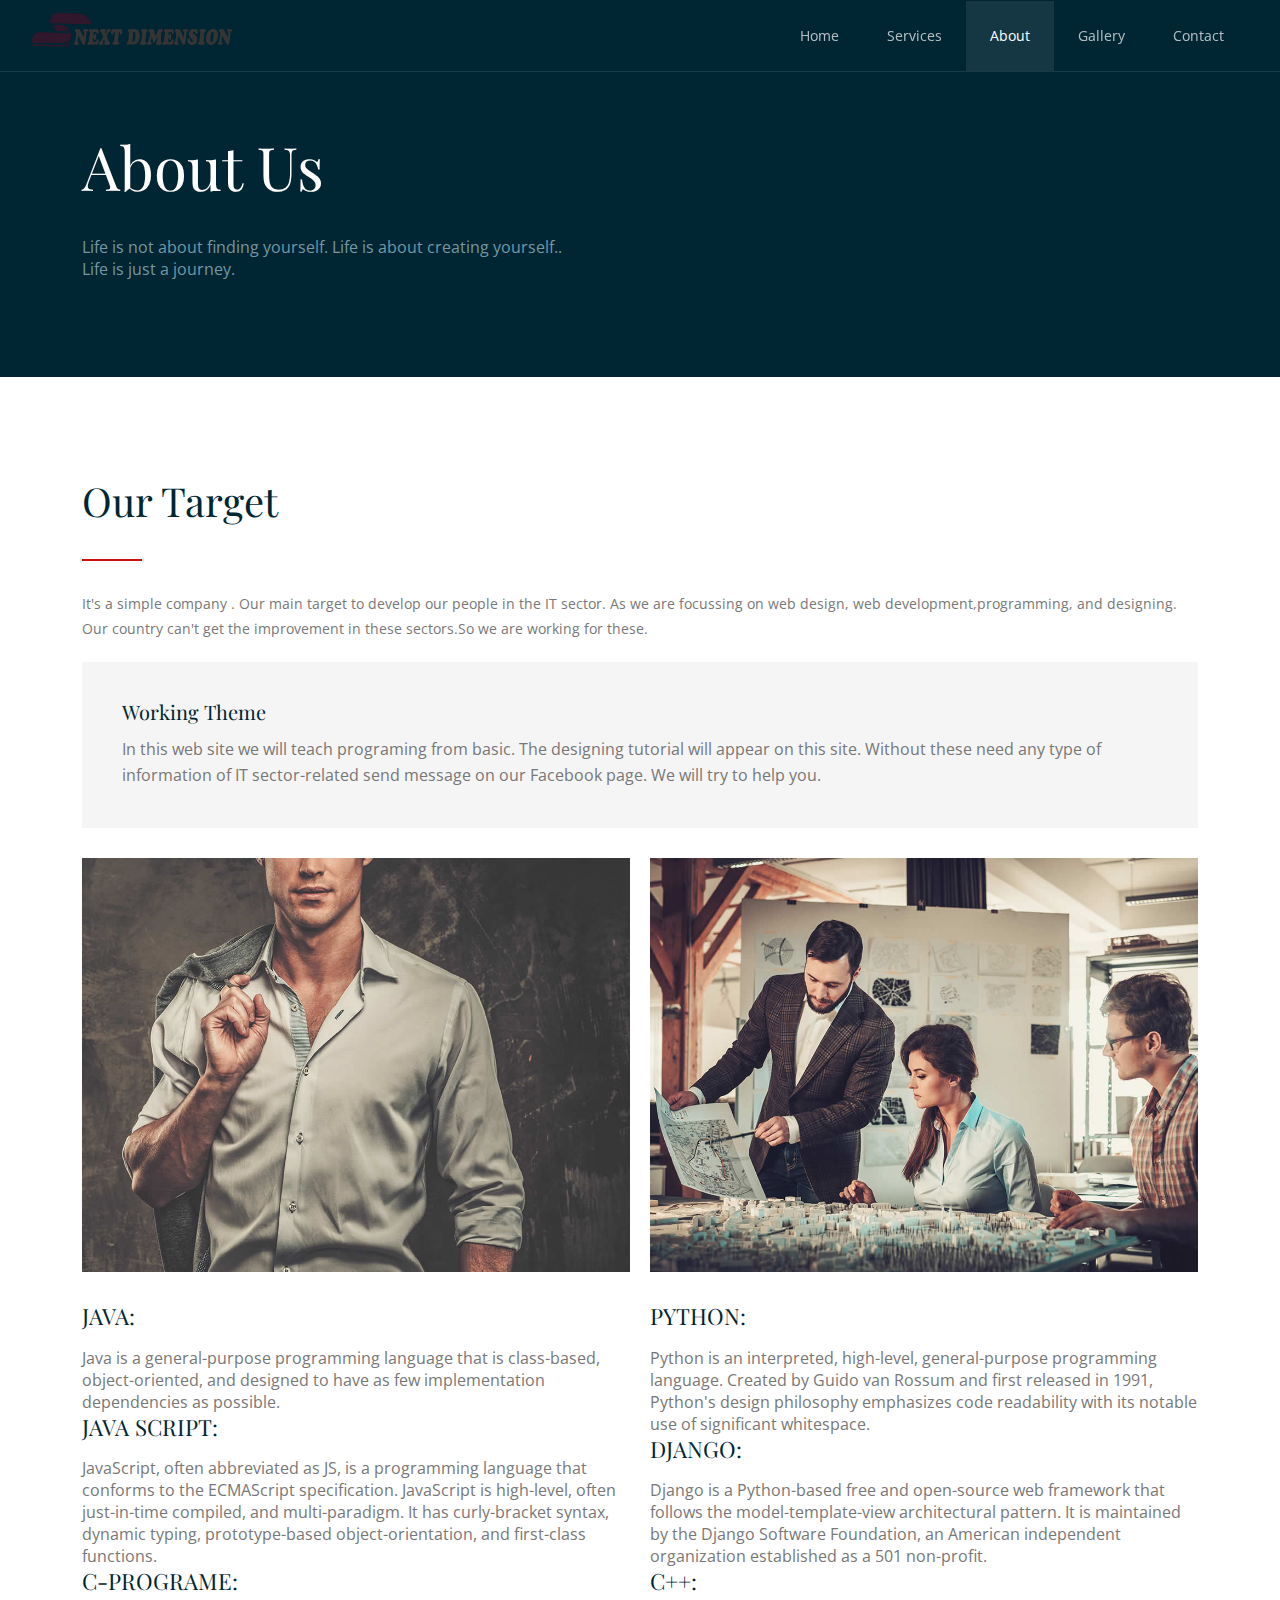
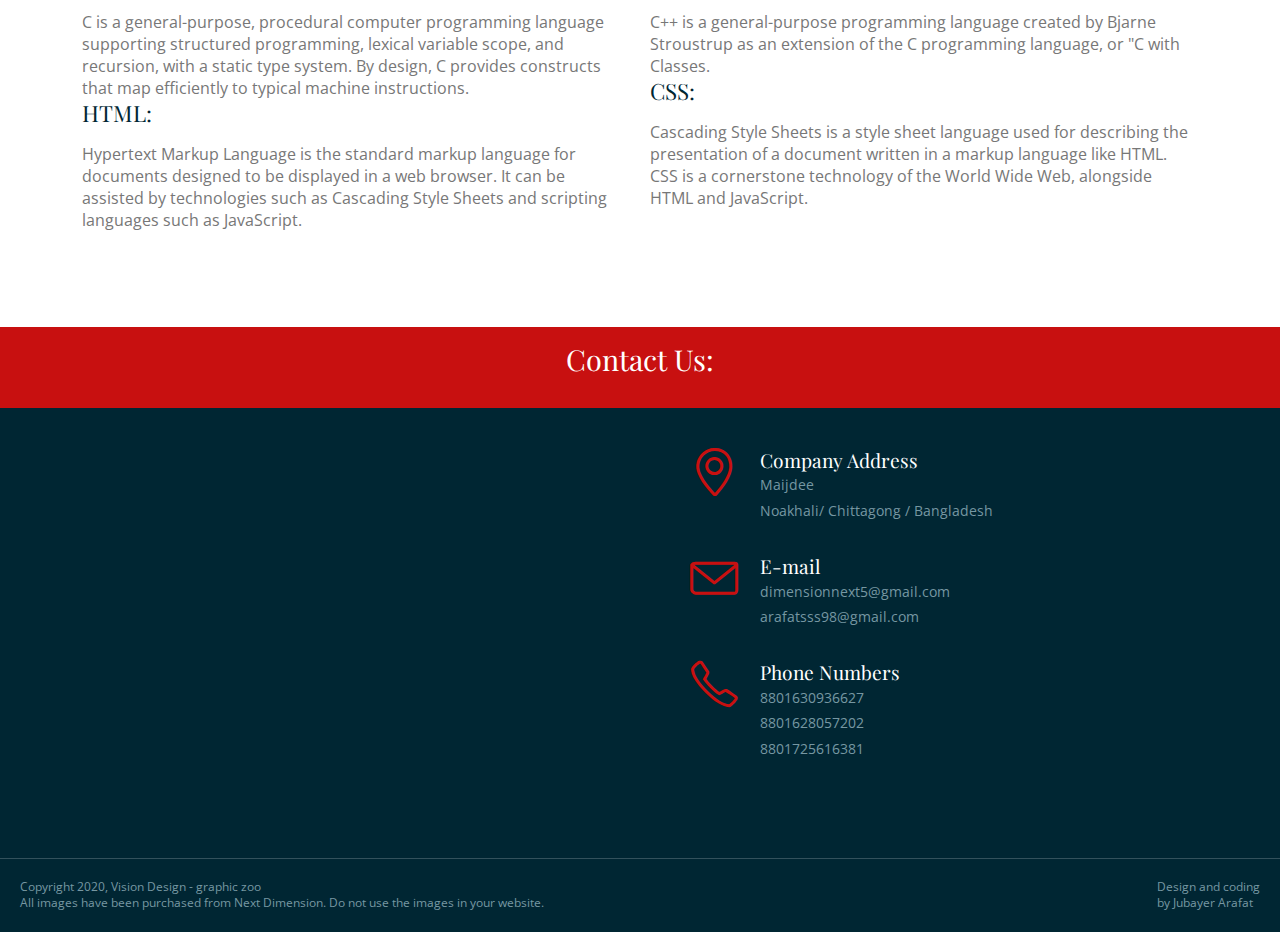
==== about.html @ a388741c "first website" ====
<!DOCTYPE html>
<html lang="en-US">
  <head>
    <meta charset="UTF-8">
    <meta name="viewport" content="width=device-width, initial-scale=1.0" />
    <title>Next Dimension - About US</title>
    <link rel="stylesheet" href="css/components.css">
    <link rel="stylesheet" href="css/icons.css">
    <link rel="stylesheet" href="css/responsee.css">
    <link rel="stylesheet" href="owl-carousel/owl.carousel.css">
    <link rel="stylesheet" href="owl-carousel/owl.theme.css">     
    <link rel="stylesheet" href="css/template-style.css">
    <link href='https://fonts.googleapis.com/css?family=Playfair+Display&subset=latin,latin-ext' rel='stylesheet' type='text/css'>
    <link href='https://fonts.googleapis.com/css?family=Open+Sans:400,300,700,800&subset=latin,latin-ext' rel='stylesheet' type='text/css'>
    <script type="text/javascript" src="js/jquery-1.8.3.min.js"></script>
    <script type="text/javascript" src="js/jquery-ui.min.js"></script>      
  </head>
  
  <body class="size-1140">
  	<!-- PREMIUM FEATURES BUTTON -->
  	
    <!-- HEADER -->
    <header role="banner" class="position-absolute">    
      <!-- Top Navigation -->
      <nav class="background-transparent background-transparent-hightlight full-width sticky">
        <div class="s-12 l-2">
          <a href="index.html" class="logo">
            <!-- Logo White Version -->
            <img class="logo-white" src="img/logo-dark1.png" alt="">
            <!-- Logo Dark Version -->
            <img class="logo-dark" src="img/logo-dark1.png" alt="">
          </a>
        </div>
        <div class="top-nav s-12 l-10">
          <p class="nav-text"></p>
          <ul class="right chevron">
            <li><a href="index.html">Home</a></li>
           <li><a href="Services.html">Services</a></li>
            <li><a href="about.html">About</a></li>
            <li><a href="gallery.html">Gallery</a></li>
            <li><a href="contact.html">Contact</a></li>
          </ul>
        </div>
      </nav>
    </header>
    
    <!-- MAIN -->
    <main role="main">
      <!-- Content -->
      <article>
        <header class="section background-dark">
          <div class="line">        
            <h1 class="text-white margin-top-bottom-40 text-size-60 text-line-height-1">About Us</h1>
            <p class="margin-bottom-0 text-size-16">Life is not about finding yourself. Life is about creating yourself..<br>
            Life is just a journey.</p>
          </div>  
        </header>
        <div class="section background-white"> 
          <div class="line">  
            <h2 class="text-size-40 margin-bottom-30">Our Target </h2>
            <hr class="break-small background-primary margin-bottom-30">
            <p>
            It's a simple company . Our main target to develop our people in the IT sector. As we are focussing on web design, web development,programming, and designing. Our country can't get the improvement in these sectors.So we are working for these.
            </p> 
            <blockquote class="margin-top-bottom-20">
              <h3 class="text-size-20 text-line-height-1 margin-bottom-15">Working Theme</h3>
             In this web site we will teach programing from basic. The designing tutorial will appear on this site. Without these need any type of information of IT sector-related send message on our Facebook page. We will try to help you.
            </blockquote>
            
            <div class="line margin-top-30">
              <div class="margin">
                <div class="s-12 m-6 l-6">
                  <img src="img/img-01.jpg" alt="">
                  <p class="margin-top-30">
                  <h2>JAVA:</h2>Java is a general-purpose programming language that is class-based, object-oriented, and designed to have as few implementation dependencies as possible.
                  <h2>JAVA SCRIPT:</h2>JavaScript, often abbreviated as JS, is a programming language that conforms to the ECMAScript specification. JavaScript is high-level, often just-in-time compiled, and multi-paradigm. It has curly-bracket syntax, dynamic typing, prototype-based object-orientation, and first-class functions.
                  <h2>C-PROGRAME:</h2>C is a general-purpose, procedural computer programming language supporting structured programming, lexical variable scope, and recursion, with a static type system. By design, C provides constructs that map efficiently to typical machine instructions.
                  <h2>HTML:</h2>Hypertext Markup Language is the standard markup language for documents designed to be displayed in a web browser. It can be assisted by technologies such as Cascading Style Sheets and scripting languages such as JavaScript.

                  </p>
                </div>
                <div class="s-12 m-6 l-6">
                  <img src="img/img-02.jpg" alt="">
                  <p class="margin-top-30">
                 <h2>PYTHON:</h2>Python is an interpreted, high-level, general-purpose programming language. Created by Guido van Rossum and first released in 1991, Python's design philosophy emphasizes code readability with its notable use of significant whitespace.
                 <h2>DJANGO:</h2>Django is a Python-based free and open-source web framework that follows the model-template-view architectural pattern. It is maintained by the Django Software Foundation, an American independent organization established as a 501 non-profit.
                 <h2>C++:</h2>C++ is a general-purpose programming language created by Bjarne Stroustrup as an extension of the C programming language, or "C with Classes.
                 <h2>CSS:</h2>Cascading Style Sheets is a style sheet language used for describing the presentation of a document written in a markup language like HTML. CSS is a cornerstone technology of the World Wide Web, alongside HTML and JavaScript.
                  </p>
                </div>
              </div>
            </div>      
          </div>
        </div> 
      </article>
    </main>
    
    <!-- FOOTER -->
    <footer>
      <!-- Contact Us -->
      <div class="background-primary padding text-center">
        <p class="h1">Contact Us: </p>                                                                        
      </div>
      
      <!-- Main Footer -->
      <section class="background-dark full-width">
        <!-- Map -->
        <div class="s-12 m-12 l-6 margin-m-bottom-2x">
          <div class="s-12 grayscale center">  	  
            <iframe src="https://www.google.com/maps/embed?pb=!1m14!1m12!1m3!1d1459734.5702753505!2d16.91089086619977!3d48.577103681657675!2m3!1f0!2f0!3f0!3m2!1i1024!2i768!4f13.1!5e0!3m2!1ssk!2ssk!4v1457640551761" width="100%" height="450" frameborder="0" style="border:0"></iframe>
          </div>
        </div>
        
        <!-- Collumn 2 -->
        <div class="s-12 m-12 l-6 margin-m-bottom-2x">
          <div class="padding-2x">
            <div class="line">              
              <div class="float-left">
                  <i class="icon-sli-location-pin text-primary icon3x"></i>
                </div>
                <div class="margin-left-70 margin-bottom-30">
                  <h3 class="margin-bottom-0">Company Address</h3>
                 <p>Maijdee<br>
                    Noakhali/ Chittagong / Bangladesh
                  </p>                
                </div>
                <div class="float-left">
                  <i class="icon-sli-envelope text-primary icon3x"></i>
                </div>
                <div class="margin-left-70 margin-bottom-30">
                  <h3 class="margin-bottom-0">E-mail</h3>
                   <p>dimensionnext5@gmail.com<br>
                     arafatsss98@gmail.com
                  </p>           
                </div>
                <div class="float-left">
                  <i class="icon-sli-phone text-primary icon3x"></i>
                </div>
                <div class="margin-left-70">
                  <h3 class="margin-bottom-0">Phone Numbers</h3>
                  <p>8801630936627<br>
                     8801628057202<br>
                     8801725616381
                  </p>             
                </div>
            </div>
          </div>
        </div>  
      </section>
      <hr class="break margin-top-bottom-0" style="border-color: rgba(0, 38, 51, 0.80);">
      
      <!-- Bottom Footer -->
       <section class="padding background-dark full-width">
        <div class="s-12 l-6">
          <p class="text-size-12">Copyright 2020, Vision Design - graphic zoo</p>
          <p class="text-size-12">All images have been purchased from Next Dimension. Do not use the images in your website.</p>
        </div>
        <div class="s-12 l-6">
          <a class="right text-size-12" href="http://www.myresponsee.com" title="Responsee - lightweight responsive framework">Design and coding<br> by Jubayer Arafat</a>
        </div>
      </section>
    </footer>
    <script type="text/javascript" src="js/responsee.js"></script>
    <script type="text/javascript" src="owl-carousel/owl.carousel.js"></script>
    <script type="text/javascript" src="js/template-scripts.js"></script>
  </body>
</html>
---- css/components.css ----
/*
 * Components CSS - v5 - 2016-07-08
 * https://www.myresponsee.com
 * Copyright 2018, Vision Design - graphic zoo
 * Free to use under the MIT license.
*/
/* Tabs */
.tab-item {
  background: none repeat scroll 0 0 #fff;
  display: none;
  padding: 1.25rem 0;
}
.tab-item.tab-active {
  display: block;
}
.tab-content > .tab-label {
  display: none;
}
.tab-nav > .tab-label {
  float:left;
}
a.tab-label, a.tab-label:link, a.tab-label:visited, a.tab-label:hover {
  background: none repeat scroll 0 0 #262626;
  color: #fff;
  margin-right: 1px;
  padding: 0.625rem 1.25rem;
  transition: background 0.20s linear 0s;
  -o-transition: background 0.20s linear 0s;
  -ms-transition: background 0.20s linear 0s;
  -moz-transition: background 0.20s linear 0s;
  -webkit-transition: background 0.20s linear 0s;
}
a.tab-label:hover,a.tab-label.active-btn {
  background: none repeat scroll 0 0 #999;
}
.tab-label.active-btn {
  cursor: default;
}
.tab-content {
  text-align: left;
}
@media screen and (max-width:768px) {    
  .tab-nav > .tab-label {
    margin: 0.5px 0;
    width: 100%;
  }
}
/* Custom forms */
form.customform input, form.customform select, form.customform textarea, form.customform button {
 font-size:0.9rem;
 font-family:inherit;
 margin-bottom:1.25rem;
} 
form.customform input, form.customform select {height: 2.7rem;}
form.customform input, form.customform textarea, form.customform select { 
 background: none repeat scroll 0 0 #F5F5F5;
 transition: background 0.20s linear 0s;
 -o-transition: background 0.20s linear 0s;
 -ms-transition: background 0.20s linear 0s;
 -moz-transition: background 0.20s linear 0s;
 -webkit-transition: background 0.20s linear 0s;
}
form.customform input:hover, form.customform textarea:hover, form.customform select:hover, form.customform input:focus, form.customform textarea:focus, form.customform select:focus {background: none repeat scroll 0 0 #fff;}
form.customform input, form.customform textarea, form.customform select {
 background: none repeat scroll 0 0 #F5F5F5;
 border: 1px solid #E0E0E0;
 padding: 0.625rem;
 width: 100%;
}
form.customform input[type="file"] {
 border: 1px solid #E0E0E0;
 height: auto;
 max-height: 2.7rem;
 min-height: 2.7rem;
 padding: 0.4rem;
 width: 100%;
}
form.customform input[type="radio"], form.customform input[type="checkbox"] {
 margin-right: 0.625rem;
 width:auto;
 padding:0;
 height:auto;
}
form.customform option {padding: 0.625rem;}
form.customform select[multiple="multiple"] {height: auto;}
form.customform button {
 width: 100%;
 background: none repeat scroll 0 0 #152732;
 border: 0 none;
 color: #fff;
 height: 2.7rem;
 padding: 0.625rem;
 cursor:pointer;
 width: 100%;
 transition: background 0.20s linear 0s;
 -o-transition: background 0.20s linear 0s;
 -ms-transition: background 0.20s linear 0s;
 -moz-transition: background 0.20s linear 0s;
 -webkit-transition: background 0.20s linear 0s;
}
/* Tooltip */
a.tooltip-container,.tooltip-container {
  border-bottom:1px dotted;
  border-bottom-color: color;
  cursor: help;
  font-weight: 600;
}
a .tooltip-content,.tooltip-content {
  background: #152732 none repeat scroll 0 0;
  color: #fff!important;
  border-radius: 3px;
  display: none;
  font-size: 0.8rem;
  font-weight: normal;
  line-height: 1.3rem;
  margin-top: -1.25rem;
  max-width: 300px;
  padding: 0.625rem;
  position: absolute;
  z-index: 10;
}
.tooltip-content::after {
  border-left: 9px solid transparent;
  border-right: 9px solid transparent;
  border-top: 7px solid #152732;
  bottom: -5px;
  clear: both;
  content: "";
  height: 0;
  left: 50%;
  margin-left: -5px;
  position: absolute;
  width: 0;
}
a.tooltip-content.tooltip-bottom,.tooltip-content.tooltip-bottom {
  margin-top: 1.25rem;
}
.tooltip-content.tooltip-bottom::after {
  border-left: 9px solid transparent;
  border-right: 9px solid transparent;
  border-top: 0;
  border-bottom: 7px solid #152732;
  top: -5px;
}
/* Buttons */
.button,a.button,a.button:link,a.button:active,a.button:visited {
  background: #777 none repeat scroll 0 0;
  border: 0;
  color: #fff;
  cursor: pointer;
  display: inline-block;
  font-size: 0.85rem;
  padding: 0.825rem 1rem;
  text-align: center;
  transition: all 0.20s linear 0s;
  -o-transition: all 0.20s linear 0s;
  -ms-transition: all 0.20s linear 0s;
  -moz-transition: all 0.20s linear 0s;
  -webkit-transition: all 0.20s linear 0s;
}
.button.rounded-btn {
  border-radius: 4px;
}
.button.rounded-full-btn {
  border-radius: 100px;
}
.button:hover {box-shadow: 0 0 10px 100px rgba(255,255,255,0.15) inset;}
.button.secondary-btn,a.button.secondary-btn,a.button.secondary-btn:link,a.button.secondary-btn:active,a.button.secondary-btn:visited {
  background: #444 none repeat scroll 0 0;
}
.button.cancel-btn,a.button.cancel-btn,a.button.cancel-btn:link,a.button.cancel-btn:active,a.button.cancel-btn:visited {
  background: #dc003a none repeat scroll 0 0;
}
.button.submit-btn,a.button.submit-btn,a.button.submit-btn:link,a.button.submit-btn:active,a.button.submit-btn:visited {
  background: #b4bf04 none repeat scroll 0 0;
}
.button.reload-btn,a.button.reload-btn,a.button.reload-btn:link,a.button.reload-btn:active,a.button.reload-btn:visited {
  background: #ff9800 none repeat scroll 0 0;
}
.button.disabled-btn {
  cursor: not-allowed!important;
  opacity: 0.2;
}
.button i {
  background: rgba(0, 0, 0, 0.1) none repeat scroll 0 0;
  border-radius: 27px;
  color: #fff!important;
  display: inline-block;
  font-size: 0.8rem;
  height: 27px;
  line-height: 27px;
  margin-right: 5px;
  width: 27px;
  transition: all 0.20s linear 0s;
  -o-transition: all 0.20s linear 0s;
  -ms-transition: all 0.20s linear 0s;
  -moz-transition: all 0.20s linear 0s;
  -webkit-transition: all 0.20s linear 0s;
}
.button:hover > i {
  background: rgba(0, 0, 0, 0.06) none repeat scroll 0 0;
}
---- css/icons.css ----
/* Icon font - MFG labs */
@font-face {
  font-family: 'mfg';
    src: url('../font/mfglabsiconset-webfont.eot');
    src: url('../font/mfglabsiconset-webfont.svg#mfg_labs_iconsetregular') format('svg'),
   		   url('../font/mfglabsiconset-webfont.eot?#iefix') format('embedded-opentype'),
         url('../font/mfglabsiconset-webfont.woff') format('woff'),
         url('../font/mfglabsiconset-webfont.ttf') format('truetype');
    font-weight: normal;
    font-style: normal;
}

.icon-cloud,
.icon-at,
.icon-plus,
.icon-minus,
.icon-arrow_up,
.icon-arrow_down,
.icon-arrow_right,
.icon-arrow_left,
.icon-chevron_down,
.icon-chevron_up,
.icon-chevron_right,
.icon-chevron_left,
.icon-reorder,
.icon-list,
.icon-reorder_square,
.icon-reorder_square_line,
.icon-coverflow,
.icon-coverflow_line,
.icon-pause,
.icon-play,
.icon-step_forward,
.icon-step_backward,
.icon-fast_forward,
.icon-fast_backward,
.icon-cloud_upload,
.icon-cloud_download,
.icon-data_science,
.icon-data_science_black,
.icon-globe,
.icon-globe_black,
.icon-math_ico,
.icon-math,
.icon-math_black,
.icon-paperplane_ico,
.icon-paperplane,
.icon-paperplane_black,
.icon-color_balance,
.icon-star,
.icon-star_half,
.icon-star_empty,
.icon-star_half_empty,
.icon-reload,
.icon-heart,
.icon-heart_broken,
.icon-hashtag,
.icon-reply,
.icon-retweet,
.icon-signin,
.icon-signout,
.icon-download,
.icon-upload,
.icon-placepin,
.icon-display_screen,
.icon-tablet,
.icon-smartphone,
.icon-connected_object,
.icon-lock,
.icon-unlock,
.icon-camera,
.icon-isight,
.icon-video_camera,
.icon-random,
.icon-message,
.icon-discussion,
.icon-calendar,
.icon-ringbell,
.icon-movie,
.icon-mail,
.icon-pen,
.icon-settings,
.icon-measure,
.icon-vector,
.icon-vector_pen,
.icon-mute_on,
.icon-mute_off,
.icon-home,
.icon-sheet,
.icon-arrow_big_right,
.icon-arrow_big_left,
.icon-arrow_big_down,
.icon-arrow_big_up,
.icon-dribbble_circle,
.icon-dribbble,
.icon-facebook_circle,
.icon-facebook,
.icon-git_circle_alt,
.icon-git_circle,
.icon-git,
.icon-octopus,
.icon-twitter_circle,
.icon-twitter,
.icon-google_plus_circle,
.icon-google_plus,
.icon-linked_in_circle,
.icon-linked_in,
.icon-instagram,
.icon-instagram_circle,
.icon-mfg_icon,
.icon-xing,
.icon-xing_circle,
.icon-mfg_icon_circle,
.icon-user,
.icon-user_male,
.icon-user_female,
.icon-users,
.icon-file_open,
.icon-file_close,
.icon-file_alt,
.icon-file_close_alt,
.icon-attachment,
.icon-check,
.icon-cross_mark,
.icon-cancel_circle,
.icon-check_circle,
.icon-magnifying,
.icon-inbox,
.icon-clock,
.icon-stopwatch,
.icon-hourglass,
.icon-trophy,
.icon-unlock_alt,
.icon-lock_alt,
.icon-arrow_doubled_right,
.icon-arrow_doubled_left,
.icon-arrow_doubled_down,
.icon-arrow_doubled_up,
.icon-link,
.icon-warning,
.icon-warning_alt,
.icon-magnifying_plus,
.icon-magnifying_minus,
.icon-white_question,
.icon-black_question,
.icon-stop,
.icon-share,
.icon-eye,
.icon-trash_can,
.icon-hard_drive,
.icon-information_black,
.icon-information_white,
.icon-printer,
.icon-letter,
.icon-soundcloud,
.icon-soundcloud_circle,
.icon-anchor,
.icon-female_sign,
.icon-male_sign,
.icon-joystick,
.icon-high_voltage,
.icon-fire,
.icon-newspaper,
.icon-chart,
.icon-spread,
.icon-spinner_1,
.icon-spinner_2,
.icon-chart_alt,
.icon-label,
.icon-brush,
.icon-refresh,
.icon-node,
.icon-node_2,
.icon-node_3,
.icon-link_2_nodes,
.icon-link_3_nodes,
.icon-link_loop_nodes,
.icon-node_size,
.icon-node_color,
.icon-layout_directed,
.icon-layout_radial,
.icon-layout_hierarchical,
.icon-node_link_direction,
.icon-node_link_short_path,
.icon-node_cluster,
.icon-display_graph,
.icon-node_link_weight,
.icon-more_node_links,
.icon-node_shape,
.icon-node_icon,
.icon-node_text,
.icon-node_link_text,
.icon-node_link_color,
.icon-node_link_shape,
.icon-credit_card,
.icon-disconnect,
.icon-graph,
.icon-new_user {
  font-family: 'mfg';
  font-style: normal;
  font-variant: normal;
  font-weight: normal;
  color:#e3e3e3;
  speak: none; 
  text-transform: none;
  /* Better Font Rendering =========== */
  -webkit-font-smoothing: antialiased;
  -moz-osx-font-smoothing: grayscale;
}
.icon2x {font-size: 2rem;}
.icon3x {font-size: 3rem;}

.icon-cloud:before { content: "\2601"; }
.icon-at:before { content: "\0040"; }
.icon-plus:before { content: "\002B"; }
.icon-minus:before { content: "\2212"; }
.icon-arrow_up:before { content: "\2191"; }
.icon-arrow_down:before { content: "\2193"; }
.icon-arrow_right:before { content: "\2192"; }
.icon-arrow_left:before { content: "\2190"; }
.icon-chevron_down:before { content: "\f004"; }
.icon-chevron_up:before { content: "\f005"; }
.icon-chevron_right:before { content: "\f006"; }
.icon-chevron_left:before { content: "\f007"; }
.icon-reorder:before { content: "\f008"; }
.icon-list:before { content: "\f009"; }
.icon-reorder_square:before { content: "\f00a"; }
.icon-reorder_square_line:before { content: "\f00b"; }
.icon-coverflow:before { content: "\f00c"; }
.icon-coverflow_line:before { content: "\f00d"; }
.icon-pause:before { content: "\f00e"; }
.icon-play:before { content: "\f00f"; }
.icon-step_forward:before { content: "\f010"; }
.icon-step_backward:before { content: "\f011"; }
.icon-fast_forward:before { content: "\f012"; }
.icon-fast_backward:before { content: "\f013"; }
.icon-cloud_upload:before { content: "\f014"; }
.icon-cloud_download:before { content: "\f015"; }
.icon-data_science:before { content: "\f016"; }
.icon-data_science_black:before { content: "\f017"; }
.icon-globe:before { content: "\f018"; }
.icon-globe_black:before { content: "\f019"; }
.icon-math_ico:before { content: "\f01a"; }
.icon-math:before { content: "\f01b"; }
.icon-math_black:before { content: "\f01c"; }
.icon-paperplane_ico:before { content: "\f01d"; }
.icon-paperplane:before { content: "\f01e"; }
.icon-paperplane_black:before { content: "\f01f"; }
.icon-color_balance:before { content: "\f020"; }
.icon-star:before { content: "\2605"; }
.icon-star_half:before { content: "\f022"; }
.icon-star_empty:before { content: "\2606"; }
.icon-star_half_empty:before { content: "\f024"; }
.icon-reload:before { content: "\f025"; }
.icon-heart:before { content: "\2665"; }
.icon-heart_broken:before { content: "\f028"; }
.icon-hashtag:before { content: "\f029"; }
.icon-reply:before { content: "\f02a"; }
.icon-retweet:before { content: "\f02b"; }
.icon-signin:before { content: "\f02c"; }
.icon-signout:before { content: "\f02d"; }
.icon-download:before { content: "\f02e"; }
.icon-upload:before { content: "\f02f"; }
.icon-placepin:before { content: "\f031"; }
.icon-display_screen:before { content: "\f032"; }
.icon-tablet:before { content: "\f033"; }
.icon-smartphone:before { content: "\f034"; }
.icon-connected_object:before { content: "\f035"; }
.icon-lock:before { content: "\F512"; }
.icon-unlock:before { content: "\F513"; }
.icon-camera:before { content: "\F4F7"; }
.icon-isight:before { content: "\f039"; }
.icon-video_camera:before { content: "\f03a"; }
.icon-random:before { content: "\f03b"; }
.icon-message:before { content: "\F4AC"; }
.icon-discussion:before { content: "\f03d"; }
.icon-calendar:before { content: "\F4C5"; }
.icon-ringbell:before { content: "\f03f"; }
.icon-movie:before { content: "\f040"; }
.icon-mail:before { content: "\2709"; }
.icon-pen:before { content: "\270F"; }
.icon-settings:before { content: "\9881"; }
.icon-measure:before { content: "\f044"; }
.icon-vector:before { content: "\f045"; }
.icon-vector_pen:before { content: "\2712"; }
.icon-mute_on:before { content: "\f047"; }
.icon-mute_off:before { content: "\f048"; }
.icon-home:before { content: "\2302"; }
.icon-sheet:before { content: "\f04a"; }
.icon-arrow_big_right:before { content: "\21C9"; }
.icon-arrow_big_left:before { content: "\21C7"; }
.icon-arrow_big_down:before { content: "\21CA"; }
.icon-arrow_big_up:before { content: "\21C8"; }
.icon-dribbble_circle:before { content: "\f04f"; }
.icon-dribbble:before { content: "\f050"; }
.icon-facebook_circle:before { content: "\f051"; }
.icon-facebook:before { content: "\f052"; }
.icon-git_circle_alt:before { content: "\f053"; }
.icon-git_circle:before { content: "\f054"; }
.icon-git:before { content: "\f055"; }
.icon-octopus:before { content: "\f056"; }
.icon-twitter_circle:before { content: "\f057"; }
.icon-twitter:before { content: "\f058"; }
.icon-google_plus_circle:before { content: "\f059"; }
.icon-google_plus:before { content: "\f05a"; }
.icon-linked_in_circle:before { content: "\f05b"; }
.icon-linked_in:before { content: "\f05c"; }
.icon-instagram:before { content: "\f05d"; }
.icon-instagram_circle:before { content: "\f05e"; }
.icon-mfg_icon:before { content: "\f05f"; }
.icon-xing:before { content: "\F532"; }
.icon-xing_circle:before { content: "\F533"; }
.icon-mfg_icon_circle:before { content: "\f060"; }
.icon-user:before { content: "\f061"; }
.icon-user_male:before { content: "\f062"; }
.icon-user_female:before { content: "\f063"; }
.icon-users:before { content: "\f064"; }
.icon-file_open:before { content: "\F4C2"; }
.icon-file_close:before { content: "\f067"; }
.icon-file_alt:before { content: "\f068"; }
.icon-file_close_alt:before { content: "\f069"; }
.icon-attachment:before { content: "\f06a"; }
.icon-check:before { content: "\2713"; }
.icon-cross_mark:before { content: "\274C"; }
.icon-cancel_circle:before { content: "\F06E"; }
.icon-check_circle:before { content: "\f06d"; }
.icon-magnifying:before { content: "\F50D"; }
.icon-inbox:before { content: "\f070"; }
.icon-clock:before { content: "\23F2"; }
.icon-stopwatch:before { content: "\23F1"; }
.icon-hourglass:before { content: "\231B"; }
.icon-trophy:before { content: "\f074"; }
.icon-unlock_alt:before { content: "\F075"; }
.icon-lock_alt:before { content: "\F510"; }
.icon-arrow_doubled_right:before { content: "\21D2"; }
.icon-arrow_doubled_left:before { content: "\21D0"; }
.icon-arrow_doubled_down:before { content: "\21D3"; }
.icon-arrow_doubled_up:before { content: "\21D1"; }
.icon-link:before { content: "\f07B"; }
.icon-warning:before { content: "\2757"; }
.icon-warning_alt:before { content: "\2755"; }
.icon-magnifying_plus:before { content: "\f07E"; }
.icon-magnifying_minus:before { content: "\f07F"; }
.icon-white_question:before { content: "\2754"; }
.icon-black_question:before { content: "\2753"; }
.icon-stop:before { content: "\f080"; }
.icon-share:before { content: "\f081"; }
.icon-eye:before { content: "\f082"; }
.icon-trash_can:before { content: "\f083"; }
.icon-hard_drive:before { content: "\f084"; }
.icon-information_black:before { content: "\f085"; }
.icon-information_white:before { content: "\f086"; }
.icon-printer:before { content: "\f087"; }
.icon-letter:before { content: "\f088"; }
.icon-soundcloud:before { content: "\f089"; }
.icon-soundcloud_circle:before { content: "\f08A"; }
.icon-anchor:before { content: "\2693"; }
.icon-female_sign:before { content: "\2640"; }
.icon-male_sign:before { content: "\2642"; }
.icon-joystick:before { content: "\F514"; }
.icon-high_voltage:before { content: "\26A1"; }
.icon-fire:before { content: "\F525"; }
.icon-newspaper:before { content: "\F4F0"; }
.icon-chart:before { content: "\F526"; }
.icon-spread:before { content: "\F527"; }
.icon-spinner_1:before { content: "\F528"; }
.icon-spinner_2:before { content: "\F529"; }
.icon-chart_alt:before { content: "\F530"; }
.icon-label:before { content: "\F531"; }
.icon-brush:before { content: "\E000"; }
.icon-refresh:before { content: "\E001"; }
.icon-node:before { content: "\E002"; }
.icon-node_2:before { content: "\E003"; }
.icon-node_3:before { content: "\E004"; }
.icon-link_2_nodes:before { content: "\E005"; }
.icon-link_3_nodes:before { content: "\E006"; }
.icon-link_loop_nodes:before { content: "\E007"; }
.icon-node_size:before { content: "\E008"; }
.icon-node_color:before { content: "\E009"; }
.icon-layout_directed:before { content: "\E010"; }
.icon-layout_radial:before { content: "\E011"; }
.icon-layout_hierarchical:before { content: "\E012"; }
.icon-node_link_direction:before { content: "\E013"; }
.icon-node_link_short_path:before { content: "\E014"; }
.icon-node_cluster:before { content: "\E015"; }
.icon-display_graph:before { content: "\E016"; }
.icon-node_link_weight:before { content: "\E017"; }
.icon-more_node_links:before { content: "\E018"; }
.icon-node_shape:before { content: "\E00A"; }
.icon-node_icon:before { content: "\E00B"; }
.icon-node_text:before { content: "\E00C"; }
.icon-node_link_text:before { content: "\E00D"; }
.icon-node_link_color:before { content: "\E00E"; }
.icon-node_link_shape:before { content: "\E00F"; }
.icon-credit_card:before { content: "\F4B3"; }
.icon-disconnect:before { content: "\F534"; }
.icon-graph:before { content: "\F535"; }
.icon-new_user:before { content: "\F536"; }


/* Icon font - Simple Line Icons */
@font-face {
  font-family: 'sli';
  src: url('../font/Simple-Line-Icons.eot?v=2.2.2');
  src: url('../font/Simple-Line-Icons.eot?v=2.2.2#iefix') format('embedded-opentype'), url('../font/Simple-Line-Icons.ttf?v=2.2.2') format('truetype'), url('../font/Simple-Line-Icons.woff2?v=2.2.2') format('woff2'), url('../font/Simple-Line-Icons.woff?v=2.2.2') format('woff'), url('../font/Simple-Line-Icons.svg?v=2.2.2#simple-line-icons') format('svg');
  font-weight: normal;
  font-style: normal;
}

.icon-sli-user,
.icon-sli-people,
.icon-sli-user-female,
.icon-sli-user-follow,
.icon-sli-user-following,
.icon-sli-user-unfollow,
.icon-sli-login,
.icon-sli-logout,
.icon-sli-emotsmile,
.icon-sli-phone,
.icon-sli-call-end,
.icon-sli-call-in,
.icon-sli-call-out,
.icon-sli-map,
.icon-sli-location-pin,
.icon-sli-direction,
.icon-sli-directions,
.icon-sli-compass,
.icon-sli-layers,
.icon-sli-menu,
.icon-sli-list,
.icon-sli-options-vertical,
.icon-sli-options,
.icon-sli-arrow-down,
.icon-sli-arrow-left,
.icon-sli-arrow-right,
.icon-sli-arrow-up,
.icon-sli-arrow-up-circle,
.icon-sli-arrow-left-circle,
.icon-sli-arrow-right-circle,
.icon-sli-arrow-down-circle,
.icon-sli-check,
.icon-sli-clock,
.icon-sli-plus,
.icon-sli-minus,
.icon-sli-close,
.icon-sli-organization,
.icon-sli-trophy,
.icon-sli-screen-smartphone,
.icon-sli-screen-desktop,
.icon-sli-plane,
.icon-sli-notebook,
.icon-sli-mustache,
.icon-sli-mouse,
.icon-sli-magnet,
.icon-sli-energy,
.icon-sli-disc,
.icon-sli-cursor,
.icon-sli-cursor-move,
.icon-sli-crop,
.icon-sli-chemistry,
.icon-sli-speedometer,
.icon-sli-shield,
.icon-sli-screen-tablet,
.icon-sli-magic-wand,
.icon-sli-hourglass,
.icon-sli-graduation,
.icon-sli-ghost,
.icon-sli-game-controller,
.icon-sli-fire,
.icon-sli-eyeglass,
.icon-sli-envelope-open,
.icon-sli-envelope-letter,
.icon-sli-bell,
.icon-sli-badge,
.icon-sli-anchor,
.icon-sli-wallet,
.icon-sli-vector,
.icon-sli-speech,
.icon-sli-puzzle,
.icon-sli-printer,
.icon-sli-present,
.icon-sli-playlist,
.icon-sli-pin,
.icon-sli-picture,
.icon-sli-handbag,
.icon-sli-globe-alt,
.icon-sli-globe,
.icon-sli-folder-alt,
.icon-sli-folder,
.icon-sli-film,
.icon-sli-feed,
.icon-sli-drop,
.icon-sli-drawer,
.icon-sli-docs,
.icon-sli-doc,
.icon-sli-diamond,
.icon-sli-cup,
.icon-sli-calculator,
.icon-sli-bubbles,
.icon-sli-briefcase,
.icon-sli-book-open,
.icon-sli-basket-loaded,
.icon-sli-basket,
.icon-sli-bag,
.icon-sli-action-undo,
.icon-sli-action-redo,
.icon-sli-wrench,
.icon-sli-umbrella,
.icon-sli-trash,
.icon-sli-tag,
.icon-sli-support,
.icon-sli-frame,
.icon-sli-size-fullscreen,
.icon-sli-size-actual,
.icon-sli-shuffle,
.icon-sli-share-alt,
.icon-sli-share,
.icon-sli-rocket,
.icon-sli-question,
.icon-sli-pie-chart,
.icon-sli-pencil,
.icon-sli-note,
.icon-sli-loop,
.icon-sli-home,
.icon-sli-grid,
.icon-sli-graph,
.icon-sli-microphone,
.icon-sli-music-tone-alt,
.icon-sli-music-tone,
.icon-sli-earphones-alt,
.icon-sli-earphones,
.icon-sli-equalizer,
.icon-sli-like,
.icon-sli-dislike,
.icon-sli-control-start,
.icon-sli-control-rewind,
.icon-sli-control-play,
.icon-sli-control-pause,
.icon-sli-control-forward,
.icon-sli-control-end,
.icon-sli-volume-1,
.icon-sli-volume-2,
.icon-sli-volume-off,
.icon-sli-calendar,
.icon-sli-bulb,
.icon-sli-chart,
.icon-sli-ban,
.icon-sli-bubble,
.icon-sli-camrecorder,
.icon-sli-camera,
.icon-sli-cloud-download,
.icon-sli-cloud-upload,
.icon-sli-envelope,
.icon-sli-eye,
.icon-sli-flag,
.icon-sli-heart,
.icon-sli-info,
.icon-sli-key,
.icon-sli-link,
.icon-sli-lock,
.icon-sli-lock-open,
.icon-sli-magnifier,
.icon-sli-magnifier-add,
.icon-sli-magnifier-remove,
.icon-sli-paper-clip,
.icon-sli-paper-plane,
.icon-sli-power,
.icon-sli-refresh,
.icon-sli-reload,
.icon-sli-settings,
.icon-sli-star,
.icon-sli-symbol-female,
.icon-sli-symbol-male,
.icon-sli-target,
.icon-sli-credit-card,
.icon-sli-paypal,
.icon-sli-social-tumblr,
.icon-sli-social-twitter,
.icon-sli-social-facebook,
.icon-sli-social-instagram,
.icon-sli-social-linkedin,
.icon-sli-social-pinterest,
.icon-sli-social-github,
.icon-sli-social-google,
.icon-sli-social-reddit,
.icon-sli-social-skype,
.icon-sli-social-dribbble,
.icon-sli-social-behance,
.icon-sli-social-foursqare,
.icon-sli-social-soundcloud,
.icon-sli-social-spotify,
.icon-sli-social-stumbleupon,
.icon-sli-social-youtube,
.icon-sli-social-dropbox {
  font-family: 'sli';
  font-style: normal;  
  font-variant: normal;
  font-weight: normal;
  color:#e3e3e3;
  speak: none;
  text-transform: none;
  /* Better Font Rendering =========== */
  -webkit-font-smoothing: antialiased;
  -moz-osx-font-smoothing: grayscale;
}
.icon-sli-user:before { content: "\e005"; }
.icon-sli-people:before { content: "\e001"; }
.icon-sli-user-female:before { content: "\e000"; }
.icon-sli-user-follow:before { content: "\e002"; }
.icon-sli-user-following:before { content: "\e003"; }
.icon-sli-user-unfollow:before { content: "\e004"; }
.icon-sli-login:before { content: "\e066"; }
.icon-sli-logout:before { content: "\e065"; }
.icon-sli-emotsmile:before { content: "\e021"; }
.icon-sli-phone:before { content: "\e600"; }
.icon-sli-call-end:before { content: "\e048"; }
.icon-sli-call-in:before { content: "\e047"; }
.icon-sli-call-out:before { content: "\e046"; }
.icon-sli-map:before { content: "\e033"; }
.icon-sli-location-pin:before { content: "\e096"; }
.icon-sli-direction:before { content: "\e042"; }
.icon-sli-directions:before { content: "\e041"; }
.icon-sli-compass:before { content: "\e045"; }
.icon-sli-layers:before { content: "\e034"; }
.icon-sli-menu:before { content: "\e601"; }
.icon-sli-list:before { content: "\e067"; }
.icon-sli-options-vertical:before { content: "\e602"; }
.icon-sli-options:before { content: "\e603"; }
.icon-sli-arrow-down:before { content: "\e604"; }
.icon-sli-arrow-left:before { content: "\e605"; }
.icon-sli-arrow-right:before { content: "\e606"; }
.icon-sli-arrow-up:before { content: "\e607"; }
.icon-sli-arrow-up-circle:before { content: "\e078"; }
.icon-sli-arrow-left-circle:before { content: "\e07a"; }
.icon-sli-arrow-right-circle:before { content: "\e079"; }
.icon-sli-arrow-down-circle:before { content: "\e07b"; }
.icon-sli-check:before { content: "\e080"; }
.icon-sli-clock:before { content: "\e081"; }
.icon-sli-plus:before { content: "\e095"; }
.icon-sli-minus:before { content: "\e615"; }
.icon-sli-close:before { content: "\e082"; }
.icon-sli-organization:before { content: "\e616"; }

.icon-sli-trophy:before { content: "\e006"; }
.icon-sli-screen-smartphone:before { content: "\e010"; }
.icon-sli-screen-desktop:before { content: "\e011"; }
.icon-sli-plane:before { content: "\e012"; }
.icon-sli-notebook:before { content: "\e013"; }
.icon-sli-mustache:before { content: "\e014"; }
.icon-sli-mouse:before { content: "\e015"; }
.icon-sli-magnet:before { content: "\e016"; }
.icon-sli-energy:before { content: "\e020"; }
.icon-sli-disc:before { content: "\e022"; }
.icon-sli-cursor:before { content: "\e06e"; }
.icon-sli-cursor-move:before { content: "\e023"; }
.icon-sli-crop:before { content: "\e024"; }
.icon-sli-chemistry:before { content: "\e026"; }
.icon-sli-speedometer:before { content: "\e007"; }
.icon-sli-shield:before { content: "\e00e"; }
.icon-sli-screen-tablet:before { content: "\e00f"; }
.icon-sli-magic-wand:before { content: "\e017"; }
.icon-sli-hourglass:before { content: "\e018"; }
.icon-sli-graduation:before { content: "\e019"; }
.icon-sli-ghost:before { content: "\e01a"; }
.icon-sli-game-controller:before { content: "\e01b"; }
.icon-sli-fire:before { content: "\e01c"; }
.icon-sli-eyeglass:before { content: "\e01d"; }
.icon-sli-envelope-open:before { content: "\e01e"; }
.icon-sli-envelope-letter:before { content: "\e01f"; }
.icon-sli-bell:before { content: "\e027"; }
.icon-sli-badge:before { content: "\e028"; }
.icon-sli-anchor:before { content: "\e029"; }
.icon-sli-wallet:before { content: "\e02a"; }
.icon-sli-vector:before { content: "\e02b"; }
.icon-sli-speech:before { content: "\e02c"; }
.icon-sli-puzzle:before { content: "\e02d"; }
.icon-sli-printer:before { content: "\e02e"; }
.icon-sli-present:before { content: "\e02f"; }
.icon-sli-playlist:before { content: "\e030"; }
.icon-sli-pin:before { content: "\e031"; }
.icon-sli-picture:before { content: "\e032"; }
.icon-sli-handbag:before { content: "\e035"; }
.icon-sli-globe-alt:before { content: "\e036"; }
.icon-sli-globe:before { content: "\e037"; }
.icon-sli-folder-alt:before { content: "\e039"; }
.icon-sli-folder:before { content: "\e089"; }
.icon-sli-film:before { content: "\e03a"; }
.icon-sli-feed:before { content: "\e03b"; }
.icon-sli-drop:before { content: "\e03e"; }
.icon-sli-drawer:before { content: "\e03f"; }
.icon-sli-docs:before { content: "\e040"; }
.icon-sli-doc:before { content: "\e085"; }
.icon-sli-diamond:before { content: "\e043"; }
.icon-sli-cup:before { content: "\e044"; }
.icon-sli-calculator:before { content: "\e049"; }
.icon-sli-bubbles:before { content: "\e04a"; }
.icon-sli-briefcase:before { content: "\e04b"; }
.icon-sli-book-open:before { content: "\e04c"; }
.icon-sli-basket-loaded:before { content: "\e04d"; }
.icon-sli-basket:before { content: "\e04e"; }
.icon-sli-bag:before { content: "\e04f"; }
.icon-sli-action-undo:before { content: "\e050"; }
.icon-sli-action-redo:before { content: "\e051"; }
.icon-sli-wrench:before { content: "\e052"; }
.icon-sli-umbrella:before { content: "\e053"; }
.icon-sli-trash:before { content: "\e054"; }
.icon-sli-tag:before { content: "\e055"; }
.icon-sli-support:before { content: "\e056"; }
.icon-sli-frame:before { content: "\e038"; }
.icon-sli-size-fullscreen:before { content: "\e057"; }
.icon-sli-size-actual:before { content: "\e058"; }
.icon-sli-shuffle:before { content: "\e059"; }
.icon-sli-share-alt:before { content: "\e05a"; }
.icon-sli-share:before { content: "\e05b"; }
.icon-sli-rocket:before { content: "\e05c"; }
.icon-sli-question:before { content: "\e05d"; }
.icon-sli-pie-chart:before { content: "\e05e"; }
.icon-sli-pencil:before { content: "\e05f"; }
.icon-sli-note:before { content: "\e060"; }
.icon-sli-loop:before { content: "\e064"; }
.icon-sli-home:before { content: "\e069"; }
.icon-sli-grid:before { content: "\e06a"; }
.icon-sli-graph:before { content: "\e06b"; }
.icon-sli-microphone:before { content: "\e063"; }
.icon-sli-music-tone-alt:before { content: "\e061"; }
.icon-sli-music-tone:before { content: "\e062"; }
.icon-sli-earphones-alt:before { content: "\e03c"; }
.icon-sli-earphones:before { content: "\e03d"; }
.icon-sli-equalizer:before { content: "\e06c"; }
.icon-sli-like:before { content: "\e068"; }
.icon-sli-dislike:before { content: "\e06d"; }
.icon-sli-control-start:before { content: "\e06f"; }
.icon-sli-control-rewind:before { content: "\e070"; }
.icon-sli-control-play:before { content: "\e071"; }
.icon-sli-control-pause:before { content: "\e072"; }
.icon-sli-control-forward:before { content: "\e073"; }
.icon-sli-control-end:before { content: "\e074"; }
.icon-sli-volume-1:before { content: "\e09f"; }
.icon-sli-volume-2:before { content: "\e0a0"; }
.icon-sli-volume-off:before { content: "\e0a1"; }
.icon-sli-calendar:before { content: "\e075"; }
.icon-sli-bulb:before { content: "\e076"; }
.icon-sli-chart:before { content: "\e077"; }
.icon-sli-ban:before { content: "\e07c"; }
.icon-sli-bubble:before { content: "\e07d"; }
.icon-sli-camrecorder:before { content: "\e07e"; }
.icon-sli-camera:before { content: "\e07f"; }
.icon-sli-cloud-download:before { content: "\e083"; }
.icon-sli-cloud-upload:before { content: "\e084"; }
.icon-sli-envelope:before { content: "\e086"; }
.icon-sli-eye:before { content: "\e087"; }
.icon-sli-flag:before { content: "\e088"; }
.icon-sli-heart:before { content: "\e08a"; }
.icon-sli-info:before { content: "\e08b"; }
.icon-sli-key:before { content: "\e08c"; }
.icon-sli-link:before { content: "\e08d"; }
.icon-sli-lock:before { content: "\e08e"; }
.icon-sli-lock-open:before { content: "\e08f"; }
.icon-sli-magnifier:before { content: "\e090"; }
.icon-sli-magnifier-add:before { content: "\e091"; }
.icon-sli-magnifier-remove:before { content: "\e092"; }
.icon-sli-paper-clip:before { content: "\e093"; }
.icon-sli-paper-plane:before { content: "\e094"; }
.icon-sli-power:before { content: "\e097"; }
.icon-sli-refresh:before { content: "\e098"; }
.icon-sli-reload:before { content: "\e099"; }
.icon-sli-settings:before { content: "\e09a"; }
.icon-sli-star:before { content: "\e09b"; }
.icon-sli-symbol-female:before { content: "\e09c"; }
.icon-sli-symbol-male:before { content: "\e09d"; }
.icon-sli-target:before { content: "\e09e"; }
.icon-sli-credit-card:before { content: "\e025"; }
.icon-sli-paypal:before { content: "\e608"; }
.icon-sli-social-tumblr:before { content: "\e00a"; }
.icon-sli-social-twitter:before { content: "\e009"; }
.icon-sli-social-facebook:before { content: "\e00b"; }
.icon-sli-social-instagram:before { content: "\e609"; }
.icon-sli-social-linkedin:before { content: "\e60a"; }
.icon-sli-social-pinterest:before { content: "\e60b"; }
.icon-sli-social-github:before { content: "\e60c"; }
.icon-sli-social-google:before { content: "\e60d"; }
.icon-sli-social-reddit:before { content: "\e60e"; }
.icon-sli-social-skype:before { content: "\e60f"; }
.icon-sli-social-dribbble:before { content: "\e00d"; }
.icon-sli-social-behance:before { content: "\e610"; }
.icon-sli-social-foursqare:before { content: "\e611"; }
.icon-sli-social-soundcloud:before { content: "\e612"; }
.icon-sli-social-spotify:before { content: "\e613"; }
.icon-sli-social-stumbleupon:before { content: "\e614"; }
.icon-sli-social-youtube:before { content: "\e008"; }
.icon-sli-social-dropbox:before { content: "\e00c"; }
---- css/responsee.css ----
/*
 * Responsee CSS - v5 - 2018-01-06
 * https://www.myresponsee.com
 * Copyright 2018, Vision Design - graphic zoo
 * Free to use under the MIT license.
*/
* {  
  -webkit-box-sizing:border-box;
  -moz-box-sizing:border-box;
  box-sizing:border-box;
  margin:0;	
}
body {
  background:none repeat scroll 0 0 #eeeeee;
  font-size:16px;
  font-family:"Open Sans",Arial,sans-serif;
  color:#444;
}
h1,h2,h3,h4,h5,h6 {
  color:#152732;
  font-weight: normal;
  line-height: 1.3;
  margin:0.5rem 0;  
}
h1 {font-size:2.7rem;}
h2 {font-size:2.2rem;}  
h3 {font-size:1.8rem;}  
h4 {font-size:1.4rem;}  
h5 {font-size:1.1rem;}  
h6 {font-size:0.9rem;}    
a, a:link, a:visited, a:hover, a:active {
  text-decoration:none;
  color:#9BB800;
  transition:color 0.20s linear 0s;
  -o-transition:color 0.20s linear 0s;
  -ms-transition:color 0.20s linear 0s;
  -moz-transition:color 0.20s linear 0s;
  -webkit-transition:color 0.20s linear 0s;
}  
a:hover {color:#B6C900;}
p,li,dl,blockquote,table,kbd {
  font-size: 0.85rem;
  line-height: 1.6;
}
b,strong {font-weight:700;}
.text-center {text-align:center!important;}
.text-right {text-align:right!important;}
img {
  border:0;
  display:block;
  height:auto;
  max-width:100%;
  width:auto;
}
.owl-item img, .full-img {
  max-width: none;
  width:100%;
}
.owl-nav div {font-family: "mfg";}  
table {
  background:none repeat scroll 0 0 #fff;
  border:1px solid #f0f0f0;
  border-collapse:collapse;
  border-spacing:0;
  text-align:left;
  width:100%;
}
table tr td, table tr th {padding:0.625rem;}
table tfoot, table thead,table tr:nth-of-type(2n) {background:none repeat scroll 0 0 #f0f0f0;}
th,table tr:nth-of-type(2n) td {border-right:1px solid #fff;}
td {border-right:1px solid #f0f0f0;}
.size-960 .line,.size-1140 .line,.size-1280 .line,.size-1520 .line {
  margin:0 auto;
  padding:0 0.625rem;
}
hr {
  border: 0;
  border-top: 1px solid #e5e5e5;
  clear:both;  
  height:0; 
  margin:2.5rem auto;
}
li {padding:0;}
ul,ol {padding-left:1.25rem;}
blockquote {
  border:2px solid #f0f0f0;
  padding:1.25rem;
}
cite {
  color:#999;
  display:block;
  font-size:0.8rem;
}
cite:before {content:"— ";}
dl dt {font-weight:700;}
dl dd {margin-bottom:0.625rem;}
dl dd:last-child {margin-bottom:0;}
abbr {cursor:help;}
abbr[title] {border-bottom:1px dotted;}
kbd {
  background: #152732 none repeat scroll 0 0;
  color: #fff;
  padding: 0.125rem 0.3125rem;
}
code, kbd, pre, samp {font-family: Menlo,Monaco,Consolas,"Courier New",monospace;}
mark {
  background: #F3F8A9 none repeat scroll 0 0;
  padding: 0.125rem 0.3125rem;
}
.size-960 .line {max-width:59.75rem;}
.size-1140 .line {max-width:71rem;}
.size-1280 .line {max-width:80rem;}
.size-1520 .line {max-width:95rem;}
.size-960.align-content-left .line,.size-1140.align-content-left .line,.size-1280.align-content-left .line,.size-1520.align-content-left .line {margin-left:0;}
form {line-height:1.4;}
nav {
  display:block;
  width:100%;
  background:#152732;
}
.line:after, nav:after, .center:after, .box:after, .margin:after, .margin2x:after {
  clear:both;
  content:".";
  display:block;
  height:0;
  line-height:0;
  overflow: hidden;
  visibility:hidden;
}
.top-nav ul {padding:0;}
.top-nav ul ul {
  position:absolute;
  background:#152732;
}
.top-nav li {
  float:left;
  list-style:none outside none;
  cursor:pointer;
}
.top-nav li a {
  color:#fff; 
  display:block;
  font-size:1rem;
  padding:1.25rem; 
}
.top-nav li ul li a {
  background:none repeat scroll 0 0 #152732;
  min-width:100%;
  padding:0.625rem;
}
.top-nav li a:hover, .aside-nav li a:hover {background:#2b4c61;}
.top-nav li ul {display:none;}
.top-nav li ul li,.top-nav li ul li ul li {
  float:none;
  list-style:none outside none;
  min-width:100%;
  padding:0;
}
.count-number {
  background: rgba(153, 153, 153, 0.25) none repeat scroll 0 0;
  border-radius: 10rem;
  color: #fff;
  display: inline-block;
  font-size: 0.7rem;
  height: 1.3rem;
  line-height: 1.3rem; 
  margin: 0 0 -0.3125rem 0.3125rem;
  text-align: center;
  width: 1.3rem;
}
ul.chevron .count-number {display:none;}
ul.chevron .submenu > a:after, ul.chevron .sub-submenu > a:after,ul.chevron .aside-submenu > a:after, ul.chevron .aside-sub-submenu > a:after {
  content:"\f004";
  display:inline-block;
  font-family:mfg;
  font-size:0.7rem;
  margin:0 0.625rem;
}
.top-nav .active-item a {background:#2b4c61;}
.aside-nav > ul > li.active-item > a:link,.aside-nav > ul > li.active-item > a:visited {
  background:#2b4c61;
  color:#fff;
}
@media screen and (min-width:769px) {
  .aside-nav .count-number {
	  margin-left:-1.25rem;	
	  float:right;	
  }
  .top-nav li:hover > ul {
	  display:block;
	  z-index:10;
  }  
  .top-nav li:hover > ul ul {
    left:100%;
    margin:-2.5rem 0;
    width:100%;
  } 
}
.nav-text,.aside-nav-text {display:none;}
.aside-nav a,.aside-nav a:link,.aside-nav a:visited,.aside-nav li > ul,.top-nav a,.top-nav a:link,.top-nav a:visited {
  transition:background 0.20s linear 0s;
  -o-transition:background 0.20s linear 0s;
  -ms-transition:background 0.20s linear 0s;
  -moz-transition:background 0.20s linear 0s;
  -webkit-transition:background 0.20s linear 0s;
}
.aside-nav ul {
  background:#e8e8e8; 
  padding:0;
}
.aside-nav li {
  list-style:none outside none;
  cursor:pointer;
}
.aside-nav li a,.aside-nav li a:link,.aside-nav li a:visited {
  color:#444;
  display:block;
  font-size:1rem;
  padding:1.25rem;
}
.aside-nav > ul > li:last-child a {border-bottom:0 none;}
.aside-nav li > ul {
  height:0;
  display:block;
  position:relative;
  background:#f4f4f4;
  border-left:solid 1px #f2f2f2;
  border-right:solid 1px #f2f2f2;
  overflow:hidden;
}
.aside-nav li ul ul {
  border:0;
  background:#fff;
}
.aside-nav ul ul a {padding:0.625rem 1.25rem;}
.aside-nav li a:link, .aside-nav li a:visited {color:#333;}
.aside-nav li li a:hover, .aside-nav li li.active-item > a, .aside-nav li li.aside-sub-submenu li a:hover {
  color:#fff;
  background:#2b4c61;
}
.aside-nav > ul > li > a:hover {color:#fff;}
.aside-nav li li a:link, .aside-nav li li a:visited {background:none;}
.aside-nav .show-aside-ul, .aside-nav .active-aside-item {height:auto;} 
nav.breadcrumb-nav {
  background:#fff;
  margin:0.625rem 0;
}
nav.breadcrumb-nav ul {
  list-style:none;
  padding:0;
}
nav.breadcrumb-nav ul li {float:left;}
nav.breadcrumb-nav ul li a:hover {text-decoration:underline;}
.breadcrumb-nav i {color:#B6C900;}
nav.breadcrumb-nav ul li:after {
  content:"/";
  margin:0 9px;
  color:#c8c7c7;
}
nav.breadcrumb-nav ul li:last-child:after {content:"";}
.slide-content, .slide-nav {
  transition:all 0.10s linear 0s;
  -o-transition:all 0.10s linear 0s;
  -ms-transition:all 0.10s linear 0s;
  -moz-transition:all 0.10s linear 0s;
  -webkit-transition:all 0.10s linear 0s;
}
.slide-content {
  float:left;
  width:calc(100% - 60px);  
}
.aside-nav.slide-nav {
  background:#1c3849;
  bottom:0; 
  right:0;
  top:0;
  margin-right:-180px;     
  overflow-y:auto;
  padding-top:0.625rem;
  position:fixed;
  width:240px;
  z-index:2;
}
.aside-nav.slide-nav > ul {
  background:#1c3849;
  opacity:0;
  transition:all 0.20s linear 0s;
  -o-transition:all 0.20s linear 0s;
  -ms-transition:all 0.20s linear 0s;
  -moz-transition:all 0.20s linear 0s;
  -webkit-transition:all 0.20s linear 0s;
}
.aside-nav.slide-nav li a, .aside-nav.slide-nav li a:link, .aside-nav.slide-nav li a:visited {
  color:#fff;
  display:block;
  font-size:0.9rem;
  padding:0.625rem 1.25rem;
  border-bottom:0;
}
.aside-nav.slide-nav li a:hover {
  background:#152732!important;
  color:#fff!important;
}
.aside-nav.slide-nav li > ul {
  background:#2b4c61;
  border-left:0;
  border-right:0;
}
.aside-nav.slide-nav li > ul ul {
  background:#456274;
  border-left:0;
  border-right:0;
}
.slide-nav-button {
  background:#152732;
  cursor:pointer;
  position:fixed;
  top:0;
  right:0;
  bottom:0;
  width:60px;
  z-index:3;
}
.active-slide-nav .slide-content {margin-left:-240px;}
.active-slide-nav .slide-nav {margin-right:60px;}
.slide-to-left .slide-content {float:right;}
.slide-to-left .slide-nav {
  left:0;
  margin-right:0; 
  margin-left:-180px;    
}
.slide-to-left .slide-nav-button {left:0;}
.slide-to-left.active-slide-nav .slide-content {
  margin-right:-240px;
  margin-left:0;
}
.slide-to-left.active-slide-nav .slide-nav {
  margin-right:0;
  margin-left:60px;
}
.active-slide-nav .slide-nav ul {opacity:1;}
.nav-icon {
  padding:0.9rem;
  width:100%;
}
.nav-icon:after,.nav-icon:before,.nav-icon div {
  background-color:#fff;
  border-radius:3px;
  content:'';
  display:block;
  height:3px;
  margin:6px 0;
  transition:all 0.2s ease-in-out;
  -moz-transition:all 0.2s ease-in-out;
  -webkit-transition:all 0.2s ease-in-out;
}
.active-slide-nav .nav-icon:before {
  transform:translateY(9px) rotate(135deg);
  -moz-transform:translateY(9px) rotate(135deg);
  -webkit-transform:translateY(9px) rotate(135deg);
}
.active-slide-nav .nav-icon:after {
  transform:translateY(-9px) rotate(-135deg);
  -moz-transform:translateY(-9px) rotate(-135deg);
  -webkit-transform:translateY(-9px) rotate(-135deg);
}
.active-slide-nav .nav-icon div {
  transform:scale(0);
  -moz-transform:scale(0);
  -webkit-transform:scale(0);  
}
.active-slide-nav {overflow-x:hidden;} 
.padding {
  display:list-item;
  list-style:none outside none;
  padding:0.625rem;
}
.margin,.margin2x {display: block;}
.margin {margin:0 -0.625rem;}
.margin2x {margin:0 -1.25rem;}
.line {clear:left;}
.line .line {padding:0;}
.hide-xxl {display:none!important;}
.box {
  background:none repeat scroll 0 0 #fff;
  display:block;
  padding:1.25rem;
  width:100%;
}
.margin-bottom {margin-bottom:1.25rem;}
.margin-bottom2x {margin-bottom:2.5rem;}
.s-1,.s-2,.s-five,.s-3,.s-4,.s-5,.s-6,.s-7,.s-8,.s-9,.s-10,.s-11,.s-12,.m-1,.m-2,.m-five,.m-3,.m-4,.m-5,.m-6,.m-7,.m-8,.m-9,.m-10,.m-11,.m-12,.l-1,.l-2,.l-five,.l-3,.l-4,.l-5,.l-6,.l-7,.l-8,.l-9,.l-10,.l-11,.l-12,.xl-1,.xl-2,.xl-five,.xl-3,.xl-4,.xl-5,.xl-6,.xl-7,.xl-8,.xl-9,.xl-10,.xl-11,.xl-12,.xxl-1,.xxl-2,.xxl-five,.xxl-3,.xxl-4,.xxl-5,.xxl-6,.xxl-7,.xxl-8,.xxl-9,.xxl-10,.xxl-11,.xxl-12 {
  float:left;
  position:static;
}
.xxl-offset-1 {margin-left:8.3333%;}
.xxl-offset-2 {margin-left:16.6666%;}
.xxl-offset-five {margin-left:20%;}
.xxl-offset-3 {margin-left:25%;}
.xxl-offset-4 {margin-left:33.3333%;}
.xxl-offset-5 {margin-left:41.6666%;}
.xxl-offset-6 {margin-left:50%;}
.xxl-offset-7 {margin-left:58.3333%;}
.xxl-offset-8 {margin-left:66.6666%;}
.xxl-offset-9 {margin-left:75%;}
.xxl-offset-10 {margin-left:83.3333%;}
.xxl-offset-11 {margin-left:91.6666%;}
.xxl-offset-12 {margin-left:100%;} 
.margin > .s-1,.margin > .s-2,.margin > .s-five,.margin > .s-3,.margin > .s-4,.margin > .s-5,.margin > .s-6,.margin > .s-7,.margin > .s-8,.margin > .s-9,.margin > .s-10,.margin > .s-11,.margin > .s-12,
.margin > .m-1,.margin > .m-2,.margin > .m-five,.margin > .m-3,.margin > .m-4,.margin > .m-5,.margin > .m-6,.margin > .m-7,.margin > .m-8,.margin > .m-9,.margin > .m-10,.margin > .m-11,.margin > .m-12,
.margin > .l-1,.margin > .l-2,.margin > .l-five,.margin > .l-3,.margin > .l-4,.margin > .l-5,.margin > .l-6,.margin > .l-7,.margin > .l-8,.margin > .l-9,.margin > .l-10,.margin > .l-11,.margin > .l-12,
.margin > .xl-1,.margin > .xl-2,.margin > .xl-five,.margin > .xl-3,.margin > .xl-4,.margin > .xl-5,.margin > .xl-6,.margin > .xl-7,.margin > .xl-8,.margin > .xl-9,.margin > .xl-10,.margin > .xl-11,.margin > .xl-12,
.margin > .xxl-1,.margin > .xxl-2,.margin > .xxl-five,.margin > .xxl-3,.margin > .xxl-4,.margin > .xxl-5,.margin > .xxl-6,.margin > .xxl-7,.margin > .xxl-8,.margin > .xxl-9,.margin > .xxl-10,.margin > .xxl-11,.margin > .xxl-12 {padding:0 0.625rem;}
.margin2x > .s-1,.margin2x > .s-2,.margin2x > .s-five,.margin2x > .s-3,.margin2x > .s-4,.margin2x > .s-5,.margin2x > .s-6,.margin2x > .s-7,.margin2x > .s-8,.margin2x > .s-9,.margin2x > .s-10,.margin2x > .s-11,.margin2x > .s-12,
.margin2x > .m-1,.margin2x > .m-2,.margin2x > .m-five,.margin2x > .m-3,.margin2x > .m-4,.margin2x > .m-5,.margin2x > .m-6,.margin2x > .m-7,.margin2x > .m-8,.margin2x > .m-9,.margin2x > .m-10,.margin2x > .m-11,.margin2x > .m-12,
.margin2x > .l-1,.margin2x > .l-2,.margin2x > .l-five,.margin2x > .l-3,.margin2x > .l-4,.margin2x > .l-5,.margin2x > .l-6,.margin2x > .l-7,.margin2x > .l-8,.margin2x > .l-9,.margin2x > .l-10,.margin2x > .l-11,.margin2x > .l-12,
.margin2x > .xl-1,.margin2x > .xl-2,.margin2x > .xl-five,.margin2x > .xl-3,.margin2x > .xl-4,.margin2x > .xl-5,.margin2x > .xl-6,.margin2x > .xl-7,.margin2x > .xl-8,.margin2x > .xl-9,.margin2x > .xl-10,.margin2x > .xl-11,.margin2x > .xl-12,
.margin2x > .xxl-1,.margin2x > .xxl-2,.margin2x > .xxl-five,.margin2x > .xxl-3,.margin2x > .xxl-4,.margin2x > .xxl-5,.margin2x > .xxl-6,.margin2x > .xxl-7,.margin2x > .xxl-8,.margin2x > .xxl-9,.margin2x > .xxl-10,.margin2x > .xxl-11,.margin2x > .xxl-12 {padding:0 1.25rem;}
.s-1 {width:8.3333%;}
.s-2 {width:16.6666%;}
.s-five {width:20%;}
.s-3 {width:25%;}
.s-4 {width:33.3333%;}
.s-5 {width:41.6666%;}
.s-6 {width:50%;}
.s-7 {width:58.3333%;}
.s-8 {width:66.6666%;}
.s-9 {width:75%;}
.s-10 {width:83.3333%;}
.s-11 {width:91.6666%;}
.s-12 {width:100%;}
.m-1 {width:8.3333%;}
.m-2 {width:16.6666%;}
.m-five {width:20%;}
.m-3 {width:25%;}
.m-4 {width:33.3333%;}
.m-5 {width:41.6666%;}
.m-6 {width:50%;}
.m-7 {width:58.3333%;}
.m-8 {width:66.6666%;}
.m-9 {width:75%;}
.m-10 {width:83.3333%;}
.m-11 {width:91.6666%;}
.m-12 {width:100%;}
.l-1 {width:8.3333%;}
.l-2 {width:16.6666%;}
.l-five {width:20%;}
.l-3 {width:25%;}
.l-4 {width:33.3333%;}
.l-5 {width:41.6666%;}
.l-6 {width:50%;}
.l-7 {width:58.3333%;}
.l-8 {width:66.6666%;}
.l-9 {width:75%;}
.l-10 {width:83.3333%;}
.l-11 {width:91.6666%;}
.l-12 {width:100%;}
.xl-1 {width:8.3333%;}
.xl-2 {width:16.6666%;}
.xl-five {width:20%;}
.xl-3 {width:25%;}
.xl-4 {width:33.3333%;}
.xl-5 {width:41.6666%;}
.xl-6 {width:50%;}
.xl-7 {width:58.3333%;}
.xl-8 {width:66.6666%;}
.xl-9 {width:75%;}
.xl-10 {width:83.3333%;}
.xl-11 {width:91.6666%;}
.xl-12 {width:100%;}
.xxl-1 {width:8.3333%;}
.xxl-2 {width:16.6666%;}
.xxl-five {width:20%;}
.xxl-3 {width:25%;}
.xxl-4 {width:33.3333%;}
.xxl-5 {width:41.6666%;}
.xxl-6 {width:50%;}
.xxl-7 {width:58.3333%;}
.xxl-8 {width:66.6666%;}
.xxl-9 {width:75%;}
.xxl-10 {width:83.3333%;}
.xxl-11 {width:91.6666%;}
.xxl-12 {width:100%;}
.right {float:right;}
.left {float:left;} 

@media screen and (max-width:1366px) {
  .hide-xxl,.hide-l,.hide-m,.hide-s {display:initial!important;}
  .hide-xl {display:none!important;}
  .size-960,.size-1140,.size-1280,.size-1520 {max-width:1366px;}
  .xxl-offset-1,.xxl-offset-2,.xxl-offset-five,.xxl-offset-3,.xxl-offset-4,.xxl-offset-5,.xxl-offset-6,.xxl-offset-7,.xxl-offset-8,.xxl-offset-9,.xxl-offset-10,.xxl-offset-11,.xxl-offset-12 {margin-left:0;}
  .xl-offset-1 {margin-left:8.3333%;}
  .xl-offset-2 {margin-left:16.6666%;}
  .xl-offset-five {margin-left:20%;}
  .xl-offset-3 {margin-left:25%;}
  .xl-offset-4 {margin-left:33.3333%;}
  .xl-offset-5 {margin-left:41.6666%;}
  .xl-offset-6 {margin-left:50%;}
  .xl-offset-7 {margin-left:58.3333%;}
  .xl-offset-8 {margin-left:66.6666%;}
  .xl-offset-9 {margin-left:75%;}
  .xl-offset-10 {margin-left:83.3333%;}
  .xl-offset-11 {margin-left:91.6666%;}
  .xl-offset-12 {margin-left:100%;} 
  .xxl-1 {width:8.3333%;}
  .xxl-2 {width:16.6666%;}
  .xxl-five {width:20%;}
  .xxl-3 {width:25%;}
  .xxl-4 {width:33.3333%;}
  .xxl-5 {width:41.6666%;}
  .xxl-6 {width:50%;}
  .xxl-7 {width:58.3333%;}
  .xxl-8 {width:66.6666%;}
  .xxl-9 {width:75%;}
  .xxl-10 {width:83.3333%;}
  .xxl-11 {width:91.6666%;}
  .xxl-12 {width:100%;}
  .s-1 {width:8.3333%;}
  .s-2 {width:16.6666%;}
  .s-five {width:20%;}
  .s-3 {width:25%;}
  .s-4 {width:33.3333%;}
  .s-5 {width:41.6666%;}
  .s-6 {width:50%;}
  .s-7 {width:58.3333%;}
  .s-8 {width:66.6666%;}
  .s-9 {width:75%;}
  .s-10 {width:83.3333%;}
  .s-11 {width:91.6666%;}
  .s-12 {width:100%}
  .m-1 {width:8.3333%;}
  .m-2 {width:16.6666%;}
  .m-five {width:20%;}
  .m-3 {width:25%;}
  .m-4 {width:33.3333%;}
  .m-5 {width:41.6666%;}
  .m-6 {width:50%;}
  .m-7 {width:58.3333%;}
  .m-8 {width:66.6666%;}
  .m-9 {width:75%;}
  .m-10 {width:83.3333%;}
  .m-11 {width:91.6666%;}
  .m-12 {width:100%}
  .l-1 {width:8.3333%;}
  .l-2 {width:16.6666%;}
  .l-five {width:20%;}
  .l-3 {width:25%;}
  .l-4 {width:33.3333%;}
  .l-5 {width:41.6666%;}
  .l-6 {width:50%;}
  .l-7 {width:58.3333%;}
  .l-8 {width:66.6666%;}
  .l-9 {width:75%;}
  .l-10 {width:83.3333%;}
  .l-11 {width:91.6666%;}
  .l-12 {width:100%;}
  .xl-1 {width:8.3333%;}
  .xl-2 {width:16.6666%;}
  .xl-five {width:20%;}
  .xl-3 {width:25%;}
  .xl-4 {width:33.3333%;}
  .xl-5 {width:41.6666%;}
  .xl-6 {width:50%;}
  .xl-7 {width:58.3333%;}
  .xl-8 {width:66.6666%;}
  .xl-9 {width:75%;}
  .xl-10 {width:83.3333%;}
  .xl-11 {width:91.6666%;}
  .xl-12 {width:100%;}
}

@media screen and (max-width:1140px) {
  .hide-xxl,.hide-xl,.hide-m,.hide-s {display:initial!important;}
  .hide-l {display:none!important;}
  .size-960,.size-1140,.size-1280,.size-1520 {max-width:1140px;}
  .xl-offset-1,.xl-offset-2,.xl-offset-five,.xl-offset-3,.xl-offset-4,.xl-offset-5,.xl-offset-6,.xl-offset-7,.xl-offset-8,.xl-offset-9,.xl-offset-10,.xl-offset-11,.xl-offset-12 {margin-left:0;}
  .l-offset-1 {margin-left:8.3333%;}
  .l-offset-2 {margin-left:16.6666%;}
  .l-offset-five {margin-left:20%;}
  .l-offset-3 {margin-left:25%;}
  .l-offset-4 {margin-left:33.3333%;}
  .l-offset-5 {margin-left:41.6666%;}
  .l-offset-6 {margin-left:50%;}
  .l-offset-7 {margin-left:58.3333%;}
  .l-offset-8 {margin-left:66.6666%;}
  .l-offset-9 {margin-left:75%;}
  .l-offset-10 {margin-left:83.3333%;}
  .l-offset-11 {margin-left:91.6666%;}
  .l-offset-12 {margin-left:100%;}
  .xxl-1 {width:8.3333%;}
  .xxl-2 {width:16.6666%;}
  .xxl-five {width:20%;}
  .xxl-3 {width:25%;}
  .xxl-4 {width:33.3333%;}
  .xxl-5 {width:41.6666%;}
  .xxl-6 {width:50%;}
  .xxl-7 {width:58.3333%;}
  .xxl-8 {width:66.6666%;}
  .xxl-9 {width:75%;}
  .xxl-10 {width:83.3333%;}
  .xxl-11 {width:91.6666%;}
  .xxl-12 {width:100%;} 
  .xl-1 {width:8.3333%;}
  .xl-2 {width:16.6666%;}
  .xl-five {width:20%;}
  .xl-3 {width:25%;}
  .xl-4 {width:33.3333%;}
  .xl-5 {width:41.6666%;}
  .xl-6 {width:50%;}
  .xl-7 {width:58.3333%;}
  .xl-8 {width:66.6666%;}
  .xl-9 {width:75%;}
  .xl-10 {width:83.3333%;}
  .xl-11 {width:91.6666%;}
  .xl-12 {width:100%;}
  .s-1 {width:8.3333%;}
  .s-2 {width:16.6666%;}
  .s-five {width:20%;}
  .s-3 {width:25%;}
  .s-4 {width:33.3333%;}
  .s-5 {width:41.6666%;}
  .s-6 {width:50%;}
  .s-7 {width:58.3333%;}
  .s-8 {width:66.6666%;}
  .s-9 {width:75%;}
  .s-10 {width:83.3333%;}
  .s-11 {width:91.6666%;}
  .s-12 {width:100%}
  .m-1 {width:8.3333%;}
  .m-2 {width:16.6666%;}
  .m-five {width:20%;}
  .m-3 {width:25%;}
  .m-4 {width:33.3333%;}
  .m-5 {width:41.6666%;}
  .m-6 {width:50%;}
  .m-7 {width:58.3333%;}
  .m-8 {width:66.6666%;}
  .m-9 {width:75%;}
  .m-10 {width:83.3333%;}
  .m-11 {width:91.6666%;}
  .m-12 {width:100%}
  .l-1 {width:8.3333%;}
  .l-2 {width:16.6666%;}
  .l-five {width:20%;}
  .l-3 {width:25%;}
  .l-4 {width:33.3333%;}
  .l-5 {width:41.6666%;}
  .l-6 {width:50%;}
  .l-7 {width:58.3333%;}
  .l-8 {width:66.6666%;}
  .l-9 {width:75%;}
  .l-10 {width:83.3333%;}
  .l-11 {width:91.6666%;}
  .l-12 {width:100%;}
}
 
@media screen and (max-width:768px) {
  .size-960,.size-1140,.size-1280,.size-1520 {max-width:768px;}
  .hide-xxl,.hide-xl,.hide-l,.hide-s {display:initial!important;}
  .hide-m {display:none!important;}
  nav {
    display:block;
    cursor:pointer;
    line-height:3;
  }
  .top-nav li a {background:none repeat scroll 0 0 #1c3849;}
  .top-nav > ul {
    height:0;
    max-width:100%;
    overflow:hidden;
    position:relative;
    z-index:999;
  }
  .top-nav > ul.show-menu,.aside-nav.minimize-on-small > ul.show-menu {height:auto;}
  .top-nav ul ul {
    left:0;
    margin-top:0;
    position:relative;
    right:0;
  } 
  .top-nav li ul li a {min-width:100%;}
  .top-nav li {
    float:none;
    list-style:none outside none;
    padding:0;
  }
  .top-nav li a {
    color:#fff;
    display:block;
    padding:1.25rem 0.625rem;
    text-align:center;
    text-decoration:none;
  }
  .top-nav li a:hover {
    background:none repeat scroll 0 0 #152732;
    color:#fff;
  }
  .top-nav li ul,.top-nav li ul li ul {
    display:block;  
    overflow:hidden; 
    height:0;   
  } 
  .top-nav > ul ul.show-ul {
    display:block;
    height:auto;  
  }
  .top-nav li ul li a {
    background:none repeat scroll 0 0 #2b4c61;
    padding:0.625rem;
  }
  .top-nav li ul li ul li a { background:none repeat scroll 0 0 #456274;}
  .nav-text {
    color:#fff;
    display:block;
    font-size:1.2rem;
    line-height:3;
    margin-right:0.625rem;
    max-width:100%;
    text-align:center;
    vertical-align:middle;
  }
  .nav-text:after {
    content:"\f008";
    font-family:"mfg";
    font-size:1.1rem;
    margin-left:0.5rem;
    text-align:right;
  }
  .l-offset-1,.l-offset-2,.l-offset-five,.l-offset-3,.l-offset-4,.l-offset-5,.l-offset-6,.l-offset-7,.l-offset-8,.l-offset-9,.l-offset-10,.l-offset-11,.l-offset-12,
  .xl-offset-1,.xl-offset-2,.xl-offset-five,.xl-offset-3,.xl-offset-4,.xl-offset-5,.xl-offset-6,.xl-offset-7,.xl-offset-8,.xl-offset-9,.xl-offset-10,.xl-offset-11,.xl-offset-12,
  .xxl-offset-1,.xxl-offset-2,.xxl-offset-five,.xxl-offset-3,.xxl-offset-4,.xxl-offset-5,.xxl-offset-6,.xxl-offset-7,.xxl-offset-8,.xxl-offset-9,.xxl-offset-10,.xxl-offset-11,.xxl-offset-12 {margin-left:0;}
  .m-offset-1 {margin-left:8.3333%;}
  .m-offset-2 {margin-left:16.6666%;}
  .m-offset-five {margin-left:20%;}
  .m-offset-3 {margin-left:25%;}
  .m-offset-4 {margin-left:33.3333%;}
  .m-offset-5 {margin-left:41.6666%;}
  .m-offset-6 {margin-left:50%;}
  .m-offset-7 {margin-left:58.3333%;}
  .m-offset-8 {margin-left:66.6666%;}
  .m-offset-9 {margin-left:75%;}
  .m-offset-10 {margin-left:83.3333%;}
  .m-offset-11 {margin-left:91.6666%;}
  .m-offset-12 {margin-left:100%;}
  .xxl-1 {width:8.3333%;}
  .xxl-2 {width:16.6666%;}
  .xxl-five {width:20%;}
  .xxl-3 {width:25%;}
  .xxl-4 {width:33.3333%;}
  .xxl-5 {width:41.6666%;}
  .xxl-6 {width:50%;}
  .xxl-7 {width:58.3333%;}
  .xxl-8 {width:66.6666%;}
  .xxl-9 {width:75%;}
  .xxl-10 {width:83.3333%;}
  .xxl-11 {width:91.6666%;}
  .xxl-12 {width:100%;}
  .xl-1 {width:8.3333%;}
  .xl-2 {width:16.6666%;}
  .xl-five {width:20%;}
  .xl-3 {width:25%;}
  .xl-4 {width:33.3333%;}
  .xl-5 {width:41.6666%;}
  .xl-6 {width:50%;}
  .xl-7 {width:58.3333%;}
  .xl-8 {width:66.6666%;}
  .xl-9 {width:75%;}
  .xl-10 {width:83.3333%;}
  .xl-11 {width:91.6666%;}
  .xl-12 {width:100%;} 
  .l-1 {width:8.3333%;}
  .l-2 {width:16.6666%;}
  .l-five {width:20%;}
  .l-3 {width:25%;}
  .l-4 {width:33.3333%;}
  .l-5 {width:41.6666%;}
  .l-6 {width:50%;}
  .l-7 {width:58.3333%;}
  .l-8 {width:66.6666%;}
  .l-9 {width:75%;}
  .l-10 {width:83.3333%;}
  .l-11 {width:91.6666%;}
  .l-12 {width:100%;}
  .s-1 {width:8.3333%;}
  .s-2 {width:16.6666%;}
  .s-five {width:20%;}
  .s-3 {width:25%;}
  .s-4 {width:33.3333%;}
  .s-5 {width:41.6666%;}
  .s-6 {width:50%;}
  .s-7 {width:58.3333%;}
  .s-8 {width:66.6666%;}
  .s-9 {width:75%;}
  .s-10 {width:83.3333%;}
  .s-11 {width:91.6666%;}
  .s-12 {width:100%}
  .m-1 {width:8.3333%;}
  .m-2 {width:16.6666%;}
  .m-five {width:20%;}
  .m-3 {width:25%;}
  .m-4 {width:33.3333%;}
  .m-5 {width:41.6666%;}
  .m-6 {width:50%;}
  .m-7 {width:58.3333%;}
  .m-8 {width:66.6666%;}
  .m-9 {width:75%;}
  .m-10 {width:83.3333%;}
  .m-11 {width:91.6666%;}
  .m-12 {width:100%}
}

@media screen and (max-width:480px) {
  .size-960,.size-1140,.size-1280,.size-1520 {max-width:480px;}
  .aside-nav li a {text-align: center;}
  .minimize-on-small .aside-nav-text {
    background:#152732 none repeat scroll 0 0;
    color:#fff;
    cursor:pointer;
    display:block;
    font-size:1.2rem;
    line-height:3;
    max-width:100%;
    padding-right:0.625rem;
    text-align:center;
    vertical-align:middle;
  }
  .aside-nav-text:after {
    content:"\f008";
    font-family:"mfg";
    font-size:1.1rem;
    margin-left:0.5rem;
    text-align:right;
  }
  .aside-nav.minimize-on-small > ul {
    height:0;
    overflow:hidden;
  }
  .hide-xxl,.hide-xl,.hide-l,.hide-m {display:initial!important;}
  .hide-s {display:none!important;}
  .count-number {margin-right:-1.25rem;} 
  .m-offset-1,.m-offset-2,.m-offset-five,.m-offset-3,.m-offset-4,.m-offset-5,.m-offset-6,.m-offset-7,.m-offset-8,.m-offset-9,.m-offset-10,.m-offset-11,.m-offset-12,
  .l-offset-1,.l-offset-2,.l-offset-five,.l-offset-3,.l-offset-4,.l-offset-5,.l-offset-6,.l-offset-7,.l-offset-8,.l-offset-9,.l-offset-10,.l-offset-11,.l-offset-12,
  .xl-offset-1,.xl-offset-2,.xl-offset-five,.xl-offset-3,.xl-offset-4,.xl-offset-5,.xl-offset-6,.xl-offset-7,.xl-offset-8,.xl-offset-9,.xl-offset-10,.xl-offset-11,.xl-offset-12,
  .xxl-offset-1,.xxl-offset-2,.xxl-offset-five,.xxl-offset-3,.xxl-offset-4,.xxl-offset-5,.xxl-offset-6,.xxl-offset-7,.xxl-offset-8,.xxl-offset-9,.xxl-offset-10,.xxl-offset-11,.xxl-offset-12 {margin-left:0;}
  .s-offset-1 {margin-left:8.3333%;}
  .s-offset-2 {margin-left:16.6666%;}
  .s-offset-five {margin-left:20%;}
  .s-offset-3 {margin-left:25%;}
  .s-offset-4 {margin-left:33.3333%;}
  .s-offset-5 {margin-left:41.6666%;}
  .s-offset-6 {margin-left:50%;}
  .s-offset-7 {margin-left:58.3333%;}
  .s-offset-8 {margin-left:66.6666%;}
  .s-offset-9 {margin-left:75%;}
  .s-offset-10 {margin-left:83.3333%;}
  .s-offset-11 {margin-left:91.6666%;}
  .s-offset-12 {margin-left:100%;}
  .xxl-1 {width:8.3333%;}
  .xxl-2 {width:16.6666%;}
  .xxl-five {width:20%;}
  .xxl-3 {width:25%;}
  .xxl-4 {width:33.3333%;}
  .xxl-5 {width:41.6666%;}
  .xxl-6 {width:50%;}
  .xxl-7 {width:58.3333%;}
  .xxl-8 {width:66.6666%;}
  .xxl-9 {width:75%;}
  .xxl-10 {width:83.3333%;}
  .xxl-11 {width:91.6666%;}
  .xxl-12 {width:100%;} 
  .xl-1 {width:8.3333%;}
  .xl-2 {width:16.6666%;}
  .xl-five {width:20%;}
  .xl-3 {width:25%;}
  .xl-4 {width:33.3333%;}
  .xl-5 {width:41.6666%;}
  .xl-6 {width:50%;}
  .xl-7 {width:58.3333%;}
  .xl-8 {width:66.6666%;}
  .xl-9 {width:75%;}
  .xl-10 {width:83.3333%;}
  .xl-11 {width:91.6666%;}
  .xl-12 {width:100%;}
  .l-1 {width:8.3333%;}
  .l-2 {width:16.6666%;}
  .l-five {width:20%;}
  .l-3 {width:25%;}
  .l-4 {width:33.3333%;}
  .l-5 {width:41.6666%;}
  .l-6 {width:50%;}
  .l-7 {width:58.3333%;}
  .l-8 {width:66.6666%;}
  .l-9 {width:75%;}
  .l-10 {width:83.3333%;}
  .l-11 {width:91.6666%;}
  .l-12 {width:100%;}
  .m-1 {width:8.3333%;}
  .m-2 {width:16.6666%;}
  .m-five {width:20%;}
  .m-3 {width:25%;}
  .m-4 {width:33.3333%;}
  .m-5 {width:41.6666%;}
  .m-6 {width:50%;}
  .m-7 {width:58.3333%;}
  .m-8 {width:66.6666%;}
  .m-9 {width:75%;}
  .m-10 {width:83.3333%;}
  .m-11 {width:91.6666%;}
  .m-12 {width:100%}
  .s-1 {width:8.3333%;}
  .s-2 {width:16.6666%;}
  .s-five {width:20%;}
  .s-3 {width:25%;}
  .s-4 {width:33.3333%;}
  .s-5 {width:41.6666%;}
  .s-6 {width:50%;}
  .s-7 {width:58.3333%;}
  .s-8 {width:66.6666%;}
  .s-9 {width:75%;}
  .s-10 {width:83.3333%;}
  .s-11 {width:91.6666%;}
  .s-12 {width:100%}
}  
.center {
  float:none;
  margin:0 auto;
  display:block;
}
---- css/template-style.css ----
/* Default Template Styles */

/* Typography */
body {
  background: #fff;
}
p {
  color: #777;
  font-size: 0.85rem;
  line-height: 1.6rem;
}
a, a:link, a:visited, a:hover, a:active { 
color: #777;
}
h1, h2, h3, h4, h5, h6, .h1, .h2, .h3, .h4, .h5, .h6 {
  color: #000;                                         
  margin-bottom: 15px;
  margin-top: 0;
}
h1, .h1 {
  font-size: 1.8rem;
}
h2, .h2 {
  font-size: 1.4rem;
}
h3, .h3 {
  font-size: 1.2rem;
}
h4, .h4 {
  font-size: 1.1rem;
}
h5, .h5 {
  font-size: 1rem;
}
h6, .h6 {
  font-size: 0.9rem;
}
h1.headline, .h1.headline {
  font-size: 3.8rem; 
  letter-spacing: -2.5px;
}
h2.headline, .h2.headline {
  font-size: 3rem; 
  letter-spacing: -2px; 
}
h3.headline, .h3.headline {
  font-size: 2.6rem;
  letter-spacing: -2px;
}
h4.headline, .h4.headline {
  font-size: 2.4rem;
  letter-spacing: -1.5px; 
}
h5.headline, .h5.headline {
  font-size: 2.2rem;
  letter-spacing: -1.4px; 
}
h6.headline, .h6.headline {
  font-size: 2rem;
  letter-spacing: -1.3px;
}
.text-size-12, .text-l-size-12 {
  font-size: 12px !important;
  line-height: 1.4;
}
.text-size-16, .text-l-size-16 {
  font-size: 16px !important;
  line-height: 1.4;
}
.text-size-20, .text-l-size-20 {
  font-size: 20px !important;
  line-height: 1.4;
}
.text-size-25, .text-l-size-25 {
  font-size: 25px !important;
  line-height: 1.4;
}
.text-size-30, .text-l-size-30 {
  font-size: 30px !important;
  line-height: 1.4;
}
.text-size-40, .text-l-size-40 {
  font-size: 40px !important;
  line-height: 1.4;
}
.text-size-50, .text-l-size-50 {
  font-size: 50px !important;
  line-height: 1.4;
}
.text-size-60, .text-l-size-60 {
  font-size: 60px !important;
  line-height: 1.4;
}
.text-size-70, .text-l-size-70 {
  font-size: 70px !important;
  line-height: 1.4;
} 
.text-center {
  text-align: center;
}
.text-right {
  text-align: right;
}
.text-thin {
  font-weight: 300;
}
b, strong, .text-strong {
  font-weight: 700;
}
.text-extra-strong {
  font-weight: 800;
}
blockquote::before {
  color: #e0e0e0;
  content: "“";
  display: block;
  float: left;
  font-family: georgia;
  font-size: 80px;
  height: 30px;
  left: -40px;
  position: relative;
  top: -20px;
  width: 0;
}
blockquote {
  border: 0;
  font-size: 1rem;
  padding: 0 0 0 40px;
}
a.text-tag:link {
  border: 1px solid #e5e5e5;
  display: inline-block;
  float: left;
  font-size: 0.75rem;
  margin: 1px 2px 1px 0;
  padding: 6px 9px;
}
a.text-tag:link:hover {
  background: #002633 none repeat scroll 0 0;
  border: 1px solid #002633;
  color: #fff;
  transition: all 0.20s linear 0s;
  -o-transition: all 0.20s linear 0s;
  -ms-transition: all 0.20s linear 0s;
  -moz-transition: all 0.20s linear 0s;
  -webkit-transition: all 0.20s linear 0s;
}

ul.text-list, ol.text-list {
  font-size: 0.85rem;
  line-height: 1.8rem;
  padding: 0 16px;
}
ul.text-list ul, ol.text-list ol {
  padding: 0 14px;
}
iframe {
  display: block;
  margin: 0;
}

/* Drop Cap */
.text-drop-cap {
  float: left;
  font-size: 65px;
  line-height: 45px;
  padding-right: 10px;
  padding-top: 5px;
}

/* Tables */
table {
	background:none repeat scroll 0 0 #fff;
	border:0;
	font-size: 0.85rem;
  line-height: 1.6rem;
	}
table tr td, table tr th {padding:10px;}
table tfoot, table thead {
  background:none repeat scroll 0 0 #f5f5f5;
  border-top:1px solid #f0f0f0;
  border-bottom:1px solid #f0f0f0;
}
table tr:nth-of-type(2n) {
  background:none repeat scroll 0 0 #f5f5f5;
  border-top:1px solid #f0f0f0;
  border-bottom:1px solid #f0f0f0;
}
th {border-right:1px solid #fff;}
td {border-right:1px solid #fff;}


/* Backgrounds */
.background-white-hightlight .top-nav .active-item > a, .background-white-hightlight .top-nav li a:hover, .background-white-hightlight .aside-nav li a:hover, 
.background-white-hightlight .aside-nav > ul > li.active-item > a:link, .background-white-hightlight .aside-nav > ul > li.active-item > a:visited,
.primary-color-white .background-primary-hightlight .top-nav .active-item > a, .primary-color-white .background-primary-hightlight .top-nav li a:hover, .primary-color-white .background-primary-hightlight .aside-nav li a:hover, 
.primary-color-white .background-primary-hightlight .aside-nav > ul > li.active-item > a:link, .primary-color-white .background-primary-hightlight .aside-nav > ul > li.active-item > a:visited {
  background: #fff none repeat scroll 0 0;
  color: #002633;
}

.background-primary-hightlight .top-nav .active-item > a, .background-primary-hightlight .top-nav li a:hover, .background-primary-hightlight .aside-nav li a:hover, 
.background-primary-hightlight .aside-nav > ul > li.active-item > a:link, .background-primary-hightlight .aside-nav > ul > li.active-item > a:visited,
.primary-color-primary .background-primary-hightlight .top-nav .active-item > a, .primary-color-primary .background-primary-hightlight .top-nav li a:hover, .primary-color-primary .background-primary-hightlight .aside-nav li a:hover, 
.primary-color-primary .background-primary-hightlight .aside-nav > ul > li.active-item > a:link, .primary-color-primary .background-primary-hightlight .aside-nav > ul > li.active-item > a:visited {
  background: #C81010 none repeat scroll 0 0;
  color: #fff;
}
.background-dark-hightlight .top-nav .active-item > a, .background-dark-hightlight .top-nav li a:hover, .background-dark-hightlight .aside-nav li a:hover, 
.background-dark-hightlight .aside-nav > ul > li.active-item > a:link, .background-dark-hightlight .aside-nav > ul > li.active-item > a:visited,
.primary-color-dark .background-primary-hightlight .top-nav .active-item > a, .primary-color-dark .background-primary-hightlight .top-nav li a:hover, .primary-color-dark .background-primary-hightlight .aside-nav li a:hover, 
.primary-color-dark .background-primary-hightlight .aside-nav > ul > li.active-item > a:link, .primary-color-dark .background-primary-hightlight .aside-nav > ul > li.active-item > a:visited {
  background: #002633 none repeat scroll 0 0;
  color: #fff;
}
.background-none {
  background: rgba(0, 0, 0, 0) none repeat scroll 0 0!important;
  border: 0;
}

/* Breaks */
hr.break {
  border: 0;
  border-top: 1px solid #e5e5e5; 
  display: block;
  margin: 40px 0;
}
hr.break:after {
clear:both;
content:".";
display:block;
height:0;
line-height:0;
visibility:hidden;
}
hr.break.break-dashed {
  border-top: 1px dashed #e5e5e5;
}
hr.break.break-dotted {
  border-top: 1px dotted #e5e5e5;
}
hr.break.break-double {
  border-bottom: 1px solid #e5e5e5;
  border-top: 1px solid #e5e5e5;
  height: 8px;
}
hr.break.break-dashed-double {
  border-bottom: 1px dashed #e5e5e5;
  border-top: 1px dashed #e5e5e5;
  height: 8px;
}
hr.break.break-dotted-double {
  border-bottom: 1px dotted #e5e5e5;
  border-top: 1px dotted #e5e5e5;
  height: 8px;
}

/* Small Breaks */
hr.break-small {
  background: #e5e5e5;
  border: 0;
  display: block;
  height: 2px;
  margin: 20px 0 35px;
  width: 60px;
}
hr.break-small.break-center {
  margin: 20px auto 35px;
}
hr.break-small.break-double {
  height: 0; 
  margin-bottom: 39px;
}
hr.break-small.break-double:before {
  background: #e5e5e5;
  border: 0 none;
  content: "";
  display: block;
  height: 2px;
  margin: 5px 0 0;
  width: 60px;
}
hr.break.break-small.break-double:after {
  background: #e5e5e5;
  border: 0 none;
  content: "";
  display: block;
  height: 2px;
  margin: 4px 0 35px;
  width: 60px;
}
hr.break-small.break-center.break-double:before {
  margin: 5px auto 0;
}
hr.break.break-small.break-center.break-double:after {
  margin: 4px auto 35px;
}
hr.break-small.break-double.background-white:before, hr.break-small.break-double.background-white:after, 
.primary-color-white hr.break-small.break-double.background-primary:before, .primary-color-white hr.break-small.break-double.background-primary:after {
  background: #fff;
}
hr.break-small.break-double.background-primary:before, hr.break-small.break-double.background-primary:after,
.primary-color-primary hr.break-small.break-double.background-primary:before, .primary-color-primary hr.break-small.break-double.background-primary:after {
  background: #C81010;
}


video {
  display: block;
} 

/* Top Nav */
.top-nav li a, .background-white .top-nav li a {
  color: #002633;
  font-size: 0.85rem;
  padding: 0.7em 1.25em;
}
nav {
  border-bottom: 4px solid rgba(0, 0, 0, 0.05);
  border-top: 1px solid rgba(0, 0, 0, 0.05);
  padding: 1.7rem 0;
  position: relative;
  z-index: 2;
}  
.top-nav ul ul {
  background: #002633 none repeat scroll 0 0;
}
.top-nav li ul li {
  border-bottom: 1px solid rgba(255, 255, 255, 0.05);
}
.top-nav li ul li:last-child {
  border-bottom: 0;
}
.top-nav li ul li a, .background-white .top-nav li ul li a, .top-nav .active-item li a {
  background: #002633 none repeat scroll 0 0;
  color: rgba(255,255,255, 0.75);
}
ul.chevron .submenu > a::after, ul.chevron .sub-submenu > a::after, ul.chevron .aside-submenu > a::after, ul.chevron .aside-sub-submenu > a::after {
  margin: 0 0 0 0.625rem;
}
.top-nav ul ul a {
  color: #eee;
}
.sticky {
  transition: all 0.20s linear 0s;
  -o-transition: all 0.20s linear 0s;
  -ms-transition: all 0.20s linear 0s;
  -moz-transition: all 0.20s linear 0s;
  -webkit-transition: all 0.20s linear 0s;
}
.fixed {
  left: 0;
  position: fixed;
  right: 0;
  top: 0;
  width: 100%;
  z-index: 10;
}
nav.fixed, .fixed nav {
  padding: 1rem 0;
}
.logo img {
  margin: 0 auto;
  max-width: 300px;
  width: 100%;
}

/* Aside Nav */
aside {
  border-left: 1px solid #e5e5e5;
  padding-left: 1.25rem;
}

.aside-nav ul {
  background: rgba(0, 0, 0, 0) none repeat scroll 0 0;
  margin-left: -1.25rem;
}
.aside-nav ul ul {
  margin: 0;
}
.aside-nav li a, .aside-nav li a:link, .aside-nav li a:visited {
  border-bottom: medium none;
  font-size: 0.85rem;
  padding: 15px;
  border-left: 5px solid rgba(0,0,0,0);
}
.aside-nav > ul > li > a:hover, .aside-nav > ul > li.active-item > a:link, .aside-nav > ul > li.active-item > a:visited {
  border-style: solid;
  border-width: 0 0 0 5px;
  border-color: #e5e5e5;
  background: none;
  color: #333;
}
.aside-nav li ul ul {
  background: #e9e9e9 none repeat scroll 0 0;
}
aside.aside-left {
  border-left: 0;
  border-right: 1px solid #e5e5e5;
  padding-right: 1.25rem;
}
.aside-left .aside-nav ul {
  margin-right: -1.25rem;
}
.aside-left .aside-nav li a {
  border-left: 0;
  border-right: 5px solid rgba(0,0,0,0);
}
.aside-left .aside-nav > ul > li > a:hover, .aside-left .aside-nav > ul > li.active-item > a:link, .aside-left .aside-nav > ul > li.active-item > a:visited {
  border-style: solid;
  border-width: 0 5px 0 0;
  border-color: #e5e5e5;
}

.aside-nav.background-white-hightlight > ul > li > a:hover, .aside-nav.background-white-hightlight > ul > li.active-item > a:link, .aside-nav.background-white-hightlight > ul > li.active-item > a:visited,
.primary-color-white .aside-nav.background-primary-hightlight > ul > li > a:hover, .primary-color-white .aside-nav.background-primary-hightlight > ul > li.active-item > a:link, .primary-color-white .aside-nav.background-primary-hightlight > ul > li.active-item > a:visited {
  border-color: #fff;
} 

.aside-nav.background-primary-hightlight > ul > li > a:hover, .aside-nav.background-primary-hightlight > ul > li.active-item > a:link, .aside-nav.background-primary-hightlight > ul > li.active-item > a:visited,
.primary-color-primary .aside-nav.background-primary-hightlight > ul > li > a:hover, .primary-color-primary .aside-nav.background-primary-hightlight > ul > li.active-item > a:link, .primary-color-primary .aside-nav.background-primary-hightlight > ul > li.active-item > a:visited {
  border-color: #C81010;
}  
.aside-nav.background-dark-hightlight > ul > li > a:hover, .aside-nav.background-dark-hightlight > ul > li.active-item > a:link, .aside-nav.background-dark-hightlight > ul > li.active-item > a:visited,
.primary-color-dark .aside-nav.background-primary-hightlight > ul > li > a:hover, .primary-color-dark .aside-nav.background-primary-hightlight > ul > li.active-item > a:link, .primary-color-dark .aside-nav.background-primary-hightlight > ul > li.active-item > a:visited {
  border-color: #002633;
}

/* Font colors */
.background-white, .background-white p, a.background-white, .background-white a, .background-white a:link, .background-white a:visited, .background-white a:hover, .background-white a:active {
  color: #777;
} 
.background-dark, .background-dark p, a.background-dark, a.background-dark:visited, a.background-dark:link, .background-dark a, .background-dark a:link, .background-dark a:visited, .background-dark a:hover, .background-dark a:active,
.primary-color-dark .background-primary, .primary-color-dark .background-primary p, .primary-color-dark a.background-primary, .primary-color-dark a.background-primary:visited, .primary-color-dark a.background-primary:link, .primary-color-dark a.background-primary:visited, .primary-color-dark .background-primary a, .primary-color-dark .background-primary a:link, .primary-color-dark .background-primary a:visited, .primary-color-dark .background-primary a:hover, .primary-color-dark .background-primary a:active {
  color: #7697A2;
}
.background-white h1, .background-white h2, .background-white h3, .background-white h4, .background-white h5, .background-white h6,
.background-white .h1, .background-white .h2, .background-white .h3, .background-white .h4, .background-white .h5, .background-white .h6, 
.primary-color-white .background-primary h1, .primary-color-white .background-primary h2, .primary-color-white .background-primary h3, .primary-color-white .background-primary h4, .primary-color-white .background-primary h5, .primary-color-white .background-primary h6,
.primary-color-white .background-primary .h1, .primary-color-white .background-primary .h2, .primary-color-white .background-primary .h3, .primary-color-white .background-primary .h4, .primary-color-white .background-primary .h5, .primary-color-white .background-primary .h6 {
  color: #002633;
} 
.image-hover-overlay-content *,
.background-primary, .background-primary p, a.background-primary, a.background-primary:visited, a.background-primary:link, .background-primary a, .background-primary a:link, .background-primary a:visited, .background-primary a:hover, .background-primary a:active,
.primary-color-primary .background-primary, .primary-color-primary .background-primary p, .primary-color-primary a.background-primary, .primary-color-primary a.background-primary:visited, .primary-color-primary a.background-primary:link, .primary-color-primary .background-primary a, .primary-color-primary .background-primary a:link, .primary-color-primary .background-primary a:visited, .primary-color-primary .background-primary a:hover, .primary-color-primary .background-primary a:active {
  color: rgba(255,255,255, 0.75);
}
.background-dark h1, .background-dark h2, .background-dark h3, .background-dark h4, .background-dark h5, .background-dark h6,
.background-dark .h1, .background-dark .h2, .background-dark .h3, .background-dark .h4, .background-dark .h5, .background-dark .h6, 
.primary-color-dark .background-primary h1, .primary-color-dark .background-primary h2, .primary-color-dark .background-primary h3, .primary-color-dark .background-primary h4, .primary-color-dark .background-primary h5, .primary-color-dark .background-primary h6,
.primary-color-dark .background-primary .h1, .primary-color-dark .background-primary .h2, .primary-color-dark .background-primary .h3, .primary-color-dark .background-primary .h4, .primary-color-dark .background-primary .h5, .primary-color-dark .background-primary .h6, 
.background-primary h1, .background-primary h2, .background-primary h3, .background-primary h4, .background-primary h5, .background-primary h6,
.background-primary .h1, .background-primary .h2, .background-primary .h3, .background-primary .h4, .background-primary .h5, .background-primary .h6,
.primary-color-primary .background-primary h1, .primary-color-primary .background-primary h2, .primary-color-primary .background-primary h3, .primary-color-primary .background-primary h4, .primary-color-primary .background-primary h5, .primary-color-primary .background-primary h6,
.primary-color-primary .background-primary .h1, .primary-color-primary .background-primary .h2, .primary-color-primary .background-primary .h3, .primary-color-primary .background-primary .h4, .primary-color-primary .background-primary .h5, .primary-color-primary .background-primary .h6 {
  color: #fff;
}
.text-white, .text-white *, .primary-color-white .text-primary, .primary-color-white .text-primary * {
  color: #fff !important;
}
.text-primary, .text-primary *, .primary-color-primary .text-primary, .primary-color-primary .text-primary * {
  color: #C81010 !important;
}
.text-dark, .text-dark *, .primary-color-dark .text-primary, .primary-color-dark .text-primary * {
  color: #002633 !important;
} 
.text-white-hover, .text-primary-hover, .text-dark-hover {
  transition: color 0.20s linear 0s;
  -o-transition: color 0.20s linear 0s;
  -ms-transition: color 0.20s linear 0s;
  -moz-transition: color 0.20s linear 0s;
  -webkit-transition: color 0.20s linear 0s;
}
.text-white-hover:hover, .primary-color-white .text-primary-hover:hover {
  color: #fff !important;
}
.text-primary-hover:hover, .primary-color-primary .text-primary-hover:hover {
  color: #C81010 !important;
}
.text-dark-hover:hover, .primary-color-dark .text-primary-hover:hover {
  color: #002633 !important;
} 

/* Background Colors */
.background-white, .primary-color-white .background-primary {
  background-color: #fff !important;
}
.background-primary, .primary-color-primary .background-primary {
  background-color: #C81010 !important;
}
.background-dark, .primary-color-dark .background-primary {
  background-color: #002633 !important; 
}
/* Background Opacity */
.background-white.background-transparent, .primary-color-white .background-primary.background-transparent {
  background-color: rgba(255, 255, 255, 0.85) !important;
}
.background-primary.background-transparent, .primary-color-primary .background-primary.background-transparent {
  background-color: rgba(200, 16, 16, 0.85) !important;
}
.background-dark.background-transparent, .primary-color-dark .background-primary.background-transparent {
  background-color: rgba(0, 38, 51, 0.85) !important;
}


/* Hover Overlay */
.image-hover-overlay {
  bottom: 0;
  color: rgba(255,255,255, 0.75)!important;
  left: 0;
  opacity: 0;
  padding: 1.25rem;
  position: absolute;
  right: 0;
  top: 0;
  z-index: 1;
  transition: all 0.20s linear 0s;
  -o-transition: all 0.20s linear 0s;
  -ms-transition: all 0.20s linear 0s;
  -moz-transition: all 0.20s linear 0s;
  -webkit-transition: all 0.20s linear 0s;
  transform-style: preserve-3d;
  -o-transform-style: preserve-3d;
  -ms-transform-style: preserve-3d;
  -moz-transform-style: preserve-3d;
  -webkit-transform-style: preserve-3d;
}
.image-border-radius .image-hover-overlay {
  border-radius: 3px;
}
.image-hover-overlay:hover {
  opacity: 1;
}
.image-hover-overlay-content {
  position: absolute;
  left: 0;
  right: 0;
  top: 60%;
  transition: all 0.20s linear 0s;
  -o-transition: all 0.20s linear 0s;
  -ms-transition: all 0.20s linear 0s;
  -moz-transition: all 0.20s linear 0s;
  -webkit-transition: all 0.20s linear 0s;
  transform: translateY(-50%);
  -o-transform: translateY(-50%);
  -ms-transform: translateY(-50%);
  -moz-transform: translateY(-50%);
  -webkit-transform: translateY(-50%);
}
.image-hover-overlay:hover > .image-hover-overlay-content {
  top: 50%;
}

/* Image blocks */
.image-with-hover-overlay {
  display: block;
  position: relative;
}
.image-border-radius img {
  border-radius: 3px;
}
.image-hover-zoom {
  display: block;
  overflow: hidden;
}
.image-hover-zoom img {
  transition: all 0.20s linear 0s;
  -o-transition: all 0.20s linear 0s;
  -ms-transition: all 0.20s linear 0s;
  -moz-transition: all 0.20s linear 0s;
  -webkit-transition: all 0.20s linear 0s;
}
.image-with-hover-overlay img {
  width: 100%;
}
.image-hover-zoom:hover img {
  transform: scale(1.1);
}


/* Buttons */
.button, a.button, a.button:link, a.button:visited {
  border-color: rgba(255, 255, 255, 0.4) rgba(255, 255, 255, 0) rgba(0, 0, 0, 0.3);
  border-style: solid;
  border-width: 1px;
  color: white;
  display: inline-block;
  padding: 0.625rem 1.25rem;
  text-align: center;
  transition: all 0.20s linear 0s !important;
  -o-transition: all 0.20s linear 0s !important;
  -ms-transition: all 0.20s linear 0s !important;
  -moz-transition: all 0.20s linear 0s !important;
  -webkit-transition: all 0.20s linear 0s !important;
}

.button:hover, a.button:hover, a.button:link:hover, a.button:visited:hover {
  box-shadow: 0 0 100px 100px rgba(255, 255, 255, 0.25) inset;
}
/* Stroke Buttons */ 
.button.button-white-stroke, a.button.button-white-stroke, a.button.button-white-stroke:link, a.button.button-white-stroke:visited,
.primary-color-white .button.button-primary-stroke, .primary-color-white a.button.button-primary-stroke, .primary-color-white a.button.button-primary-stroke:link, .primary-color-white a.button.button-primary-stroke:visited {
  background: none;
  border: 1px solid #fff;
  box-shadow: none;
}
.button.button-white-stroke:hover, a.button.button-white-stroke:hover,
.primary-color-white .button.button-primary-stroke:hover, .primary-color-white a.button.button-primary-stroke:hover {
  background: #fff none repeat scroll 0 0;
  color: #002633;
}
.button.button-primary-stroke, a.button.button-primary-stroke, a.button.button-primary-stroke:link, a.button.button-primary-stroke:visited,
.primary-color-primary .button.button-primary-stroke, .primary-color-primary a.button.button-primary-stroke, .primary-color-primary a.button.button-primary-stroke:link, .primary-color-primary a.button.button-primary-stroke:visited {
  background: none;
  border: 1px solid #C81010;
  box-shadow: none;
  color: #C81010;
}
.button.button-primary-stroke:hover, a.button.button-primary-stroke:hover,
.primary-color-primary .button.button-primary-stroke:hover, .primary-color-primary a.button.button-primary-stroke:hover {
  background: #C81010 none repeat scroll 0 0;
  color: #fff;
}

.button.button-dark-stroke, a.button.button-dark-stroke, a.button.button-dark-stroke:link, a.button.button-dark-stroke:visited,
.primary-color-dark .button.button-primary-stroke, .primary-color-dark a.button.button-primary-stroke, .primary-color-dark a.button.button-primary-stroke:link, .primary-color-dark a.button.button-primary-stroke:visited {
  background: none;
  border: 1px solid #002633;
  box-shadow: none;
  color: #002633;
}
.button.button-dark-stroke:hover, a.button.button-dark-stroke:hover,
.primary-color-dark .button.button-primary-stroke:hover, .primary-color-dark a.button.button-primary-stroke:hover {
  background: #002633 none repeat scroll 0 0;
  color: #fff;
}

/* Containers */
.section  { 
  padding: 6rem 1.25rem;
}
.section-small-padding  { 
  padding: 2.5rem 1.25rem;
}
.section-top-padding  { 
  padding-top: 6rem;
}
.section-top-small-padding  { 
  padding-top: 2.5rem;
}
.float-left {
  float: left;
}
.block-bordered {
  border: 1px solid rgba(0, 0, 0, 0.1);
}
.padding {
  padding: 1.25rem!important;
}
.padding-2x {
  padding: 2.5rem!important;
}
.full-width:after {
  clear:both;
  content:".";
  display:block;
  height:0;
  line-height:0;
  visibility:hidden;
}
.full-width > .line {
    padding: 0 1.875rem;
}
.position-fixed  { 
  position: fixed;
  top: 0;
  width: 100%;
}
.center {
  display: block!important;
}
.border-radius  { 
  border-radius: 3px;
}
.content-center-vertical {
  position: absolute;
  left: 0;
  right: 0;
  top: 50%; 
  transform: translateY(-50%);
  -o-transform: translateY(-50%);
  -ms-transform: translateY(-50%);
  -moz-transform: translateY(-50%);
  -webkit-transform:translateY(-50%);
}
.content-bottom {
  bottom: 0;
  position: absolute;
}
.grayscale {
  filter: url('data:image/svg+xml;utf8,<svg xmlns="http://www.w3.org/2000/svg"><filter id="g"><feColorMatrix type="matrix" values="0.3 0.3 0.3 0 0 0.3 0.3 0.3 0 0 0.3 0.3 0.3 0 0 0 0 0 1 0"/></filter></svg>#g');
  -webkit-filter: grayscale(100%);
  filter: grayscale(100%);    
  filter: progid:DXImageTransform.Microsoft.BasicImage(grayScale=1);
}

.image-grayscale {
  filter: url('data:image/svg+xml;utf8,<svg xmlns="http://www.w3.org/2000/svg"><filter id="g"><feColorMatrix type="matrix" values="0.3 0.3 0.3 0 0 0.3 0.3 0.3 0 0 0.3 0.3 0.3 0 0 0 0 0 1 0"/></filter></svg>#g');
  -webkit-filter: grayscale(100%);
  filter: grayscale(100%);    
  filter: progid:DXImageTransform.Microsoft.BasicImage(grayScale=1);
  position: relative;
}
*:hover > .image-grayscale {
  filter: none;
  -webkit-filter: grayscale(0%);
  filter: grayscale(0%);    
  filter: progid:DXImageTransform.Microsoft.BasicImage(grayScale=0);
}


/* Margins */
.margin-top {
  margin-top: 1.25rem !important;
}
.margin-left {
  margin-left: 1.25rem !important;
}
.margin-right {
  margin-right: 1.25rem !important;
}
.margin-top-bottom {
  margin-top: 1.25rem !important;
  margin-bottom: 1.25rem !important;
}
.margin-left-right {
  margin-left: 1.25rem !important;
  margin-right: 1.25rem !important;
}
.margin-top-0 {
  margin-top: 0 !important;
  display: block;
}
.margin-top-10 {
  margin-top: 10px !important;
  display: block;
}
.margin-top-15 {
  margin-top: 15px !important;
  display: block;
} 
.margin-top-20 {
  margin-top: 20px !important;
  display: block;
} 
.margin-top-30 {
  margin-top: 30px !important;
  display: block;
} 
.margin-top-40 {
  margin-top: 40px !important;
  display: block;
}
.margin-top-50 {
  margin-top: 50px !important;
  display: block;
}
.margin-top-60 {
  margin-top: 60px !important;
  display: block;
}
.margin-top-70 {
  margin-top: 70px !important;
  display: block;
}
.margin-top-80 {
  margin-top: 80px !important;
  display: block;
}
.margin-bottom-0 {
  margin-bottom: 0 !important;
  display: block;
}
.margin-bottom-10 {
  margin-bottom: 10px !important;
  display: block;
}
.margin-bottom-15 {
  margin-bottom: 15px !important;
  display: block;
} 
.margin-bottom-20 {
  margin-bottom: 20px !important;
  display: block;
} 
.margin-bottom-30 {
  margin-bottom: 30px !important;
  display: block;
} 
.margin-bottom-40 {
  margin-bottom: 40px !important;
  display: block;
}
.margin-bottom-50 {
  margin-bottom: 50px !important;
  display: block;
}
.margin-bottom-60 {
  margin-bottom: 60px !important;
  display: block;
}
.margin-bottom-70 {
  margin-bottom: 70px !important;
  display: block;
}
.margin-bottom-80 {
  margin-bottom: 80px !important;
  display: block;
}
.margin-top-bottom-0 {
  margin-top: 0 !important;
  margin-bottom: 0 !important;
  display: block;
}
.margin-top-bottom-10 {
  margin-top: 10px !important;
  margin-bottom: 10px !important;
  display: block;
}
.margin-top-bottom-15 {
  margin-top: 15px !important;
  margin-bottom: 15px !important;
  display: block;
} 
.margin-top-bottom-20 {
  margin-top: 20px !important;
  margin-bottom: 20px !important;
  display: block;
} 
.margin-top-bottom-30 {
  margin-top: 30px !important;
  margin-bottom: 30px !important;
  display: block;
} 
.margin-top-bottom-40 {
  margin-top: 40px !important;
  margin-bottom: 40px !important;
  display: block;
}
.margin-top-bottom-50 {
  margin-top: 50px !important;
  margin-bottom: 50px !important;
  display: block;
}
.margin-top-bottom-60 {
  margin-top: 60px !important;
  margin-bottom: 60px !important;
  display: block;
} 
.margin-top-bottom-70 {
  margin-top: 70px !important;
  margin-bottom: 70px !important;
  display: block;
} 
.margin-top-bottom-80 {
  margin-top: 80px !important;
  margin-bottom: 80px !important;
  display: block;
}

.margin-left-0 {
  margin-left: 0 !important;
}
.margin-left-10 {
  margin-left: 10px !important;
}
.margin-left-15 {
  margin-left: 15px !important;
} 
.margin-left-20 {
  margin-left: 20px !important;
} 
.margin-left-30 {
  margin-left: 30px !important;
} 
.margin-left-40 {
  margin-left: 40px !important;
}
.margin-left-50 {
  margin-left: 50px !important;
}
.margin-left-60 {
  margin-left: 60px !important;
}
.margin-left-70 {
  margin-left: 70px !important;
}
.margin-left-80 {
  margin-left: 80px !important;
}
.margin-right-0 {
  margin-right: 0 !important;
}
.margin-right-10 {
  margin-right: 10px !important;
}
.margin-right-15 {
  margin-right: 15px !important;
} 
.margin-right-20 {
  margin-right: 20px !important;
} 
.margin-right-30 {
  margin-right: 30px !important;
} 
.margin-right-40 {
  margin-right: 40px !important;
}
.margin-right-50 {
  margin-right: 50px !important;
}
.margin-right-60 {
  margin-right: 60px !important;
}
.margin-right-70 {
  margin-right: 70px !important;
}
.margin-right-80 {
  margin-right: 80px !important;
}
.margin-left-right-0 {
  margin-left: 0 !important;
  margin-right: 0 !important;
}
.margin-left-right-10 {
  margin-left: 10px !important;
  margin-right: 10px !important;
}
.margin-left-right-15 {
  margin-left: 15px !important;
  margin-right: 15px !important;
} 
.margin-left-right-20 {
  margin-left: 20px !important;
  margin-right: 20px !important;
} 
.margin-left-right-30 {
  margin-left: 30px !important;
  margin-right: 30px !important;
} 
.margin-left-right-40 {
  margin-left: 40px !important;
  margin-right: 40px !important;
}
.margin-left-right-50 {
  margin-left: 50px !important;
  margin-right: 50px !important;
}
.margin-left-right-60 {
  margin-left: 60px !important;
  margin-right: 60px !important;
} 
.margin-left-right-70 {
  margin-left: 70px !important;
  margin-right: 70px !important;
} 
.margin-left-right-80 {
  margin-left: 80px !important;
  margin-right: 80px !important;
}        

/* More info button */
a.text-more-info {
  display: block;
  font-size: 0.85rem;
  margin-top: 0.625rem;
}
a.text-more-info:after {
  content: "\f006";
  font-family: mfg;
  font-size: 0.8rem;
  margin-left: 0.625rem;
  transition: all 0.20s linear 0s;
-o-transition: all 0.20s linear 0s;
-ms-transition: all 0.20s linear 0s;
-moz-transition: all 0.20s linear 0s;
-webkit-transition: all 0.20s linear 0s;
}
a.text-more-info:hover:after {
  margin-left: 0.825rem;
}

/* Top bar */
.top-bar-contact p {
  height: 35px;
  line-height: 35px;
}
.top-bar-social li {
  border-left: 1px solid rgba(0,0,0, 0.05);
  float: left;
  height: 35px;
  line-height: 35px;
  list-style: outside none none;
  text-align: center;
  width: 35px;
}
.top-bar-social li:last-child {
  border-right: 1px solid rgba(0,0,0, 0.05);
}
.top-bar-social i {
  color: rgba(170, 170, 170, 0.20);
  font-size: 18px; 
}

/* Icon blocks */
i.icon-circle {
  border-radius: 100px;
  display: block;
  height: 100px;
  line-height: 100px;
  margin-bottom: 0.625rem;
  text-align: center;
  width: 100px;
}
i.icon-circle-small {
  border-radius: 60px;
  display: block;
  font-size: 1.1rem;
  height: 60px;
  line-height: 60px;
  margin-bottom: 0.625rem;
  text-align: center;
  width: 60px;
}

/* Carousel */
/*.owl-theme .owl-controls {
  margin-top: 0;
}*/
.owl-carousel .owl-nav div {
  filter: Alpha(Opacity=50);
  opacity: 0.5;
  transition: all 0.20s linear 0s;
  -o-transition: all 0.20s linear 0s;
  -ms-transition: all 0.20s linear 0s;
  -moz-transition: all 0.20s linear 0s;
  -webkit-transition: all 0.20s linear 0s;
}
.owl-carousel .owl-nav div:hover {
  filter: Alpha(Opacity=100);
  opacity: 1;
}
.owl-carousel .owl-dots {
  text-align: center;
}
.owl-carousel .owl-dot {
  display: inline-block;
}
.owl-carousel .owl-dot span {
  background: #7697a2 none repeat scroll 0 0;
  border-radius: 0;
  display: block;
  height: 1px;
  margin: 0 1px;
  width: 30px;
  filter: Alpha(Opacity=50);
  opacity: 0.5;
  transition: all 0.20s linear 0s;
  -o-transition: all 0.20s linear 0s;
  -ms-transition: all 0.20s linear 0s;
  -moz-transition: all 0.20s linear 0s;
  -webkit-transition: all 0.20s linear 0s;
}
.owl-carousel .owl-dot.active span {
  filter: Alpha(Opacity=100);
  opacity: 1;
}
.owl-carousel .owl-nav div {
  background: rgba(0, 0, 0, 0) none repeat scroll 0 0;
  color: #7697a2!important;
  border: 1px solid #7697a2;
  border-radius: 0;
  font-family: sli;
  height: 40px;
  line-height: 40px;
  margin-top: -20px;
  padding: 0;
  position: absolute;
  text-align: center;
  top: 50%;    
  width: 40px;
}
.carousel-bottom-arrows.owl-carousel .owl-nav div {
  bottom: 0;
  top: auto;
}
.owl-carousel .owl-nav .owl-prev {
  left: 0;    
}
.owl-carousel .owl-nav .owl-next {
  right: 0;
}
.carousel-wide-arrows.owl-carousel .owl-nav .owl-prev {
  left: -60px;
}
.carousel-wide-arrows.owl-carousel .owl-nav .owl-next {
  right: -60px;
}
.carousel-nav-white.owl-carousel .owl-dots span {
  background: #fff none repeat scroll 0 0;
}
.carousel-nav-white.owl-carousel .owl-nav div {
  color: #fff!important;
  border: 1px solid #fff;
}
.carousel-main .carousel-content {
  bottom: 0;
  position: absolute;
  top: 0;
  width: 100%;
  z-index: 1;
  transform-style: preserve-3d;
  -o-transform-style: preserve-3d;
  -ms-transform-style: preserve-3d;
  -moz-transform-style: preserve-3d;
  -webkit-transform-style: preserve-3d;
}
.owl-dots {
  margin-top: 0.625rem;
} 
.carousel-main .owl-dots {
  bottom: 0;
  padding: 1.25rem 0;
  position: absolute;
  width: 100%;
}
.carousel-blocks {
  padding: 0 3rem;
}
.carousel-blocks .owl-item {
  padding: 0 0.625rem;
}
.carousel-hide-arrows .owl-nav, .carousel-hide-pagination .owl-pagination {
display:none;
}
.carousel-3-blocks {
  padding: 0 3rem;
}
.carousel-3-blocks .owl-item {
  padding: 0 0.625rem;
}

/* Portfolio Tabs */
.tab-nav.line {
  display: table;
  padding-bottom: 1.25rem;
}
.tab-item {
  padding: 0;
}
a.tab-label, a.tab-label:link, a.tab-label:visited,
.background-white a.tab-label, .background-white a.tab-label:link, .background-white a.tab-label:visited, .background-white a.tab-label:hover {
  background: #002633 none repeat scroll 0 0;
  color: rgba(255,255,255, 0.75);
}
a.tab-label, a.tab-label:link, a.tab-label:visited, a.tab-label:hover,
.background-white a.tab-label, .background-white a.tab-label:link, .background-white a.tab-label:visited, .background-white a.tab-label:hover {
  background: rgba(0, 0, 0, 0) none repeat scroll 0 0;
  color: #002633;
}
.background-white-hightlight a.tab-label.active-btn, .background-white-hightlight a.tab-label:hover,
.primary-color-white .background-primary-hightlight a.tab-label.active-btn, .primary-color-white .background-primary-hightlight a.tab-label:hover {
  background: #fff none repeat scroll 0 0;
  color: #002633;
}
.background-primary-hightlight a.tab-label.active-btn, .background-primary-hightlight a.tab-label:hover,
.primary-color-primary .background-primary-hightlight a.tab-label.active-btn, .primary-color-primary .background-primary-hightlight a.tab-label:hover {
  background: #C81010 none repeat scroll 0 0;
  color: #fff;
}
.background-dark-hightlight a.tab-label.active-btn, .background-dark-hightlight a.tab-label:hover,
.primary-color-dark .background-primary-hightlight a.tab-label.active-btn, .primary-color-dark .background-primary-hightlight a.tab-label:hover {
  background: #002633 none repeat scroll 0 0;
  color: #fff;
}

/* Forms */
form.customform input, form.customform textarea, form.customform select {
  background: rgba(0, 0, 0, 0.03) none repeat scroll 0 0;
  border: 1px solid rgba(0, 0, 0, 0.14);
  font-size: 12px;
  padding: 0.625rem;
  width: 100%;
}
form.customform input:hover, form.customform textarea:hover, form.customform select:hover, form.customform input:focus, form.customform textarea:focus, form.customform select:focus {
  background: rgba(0, 0, 0, 0) none repeat scroll 0 0;
}
p.form-error {
  background-color: #DD442C;
  color: #fff;
  display: none;
  font-size: 0.8rem;
  margin: -10px 0 15px 0;
  padding: 7px;
  text-align: center;
}
p.form-success {
  background-color: #9bdd42;
  color: #fff;
  display: none;
  font-size: 0.85rem;
  padding: 10px;
  text-align: center;
}
.required {
  border-left: 1px solid #dd442c !important;
}


/* -1120px version */
@media screen and (max-width:1120px) {
  .size-1140 .line.content-center-vertical {
      padding: 0 2rem;
  }
}

/* -768px version */
@media screen and (max-width:768px) {
    .top-nav .right {
      float: none;
    }
    .logo {
      max-width: 250px;
      margin: 0 auto;
    }
    .nav-text {
      color: #fff;
      display: block;
      font-size: 1.2rem;
      line-height: 3rem;
      margin-right: 0.625rem;
      max-width: 100%;
      text-align: center;
      vertical-align: middle;
    }
    .nav-text::after {
      color: #002633;
      display: inline-block;
      font-size: 3rem;
      margin-left: 0;
      margin-top: 30px;
    }
    .top-nav li a, .background-white .top-nav li a {
      background: #002633 none repeat scroll 0 0;
      color: #fff;
      font-size: 1.1em;
      padding: 1em;
      text-align: center;
    }
    aside {
        border: none;
        padding: 0;
    }
    aside.aside-left {
        border-right: 0;
        padding-right: 0;
    }
    .owl-nav {
      display: none;
    }
    .carousel-main .owl-item img, .carousel-main .owl-item video {
      max-width: 250%;
    	width:auto;
    }
    .margin-m-top {
      margin-top: 1.25rem !important;
      display: block;
    }
    .margin-m-bottom {
        margin-bottom: 1.25rem !important;
        display: block;
    }
    .margin-m-left {
        margin-left: 1.25rem !important;
    }
    .margin-m-right {
        margin-right: 1.25rem !important;
    }
    .margin-m-top-bottom {
        margin-top: 1.25rem !important;
        margin-bottom: 1.25rem !important;
    display: block;
    }
    .margin-m-left-right {
        margin-left: 1.25rem !important;
        margin-right: 1.25rem !important;
    }
    .margin-m-top-0 {
        margin-top: 0 !important;
    display: block;
    }
    .margin-m-top-10 {
        margin-top: 10px !important; 
    display: block;
    }
    .margin-m-top-15 {
        margin-top: 15px !important;
    display: block;
    } 
    .margin-m-top-20 {
        margin-top: 20px !important; 
    display: block;
    } 
    .margin-m-top-30 {
        margin-top: 30px !important;
    display: block;
    } 
    .margin-m-top-40 {
        margin-top: 40px !important;
    display: block;
    }
    .margin-m-top-50 {
        margin-top: 50px !important;
    display: block;
    }
    .margin-m-top-60 {
        margin-top: 60px !important;
    display: block;
    }
    .margin-m-top-70 {
        margin-top: 70px !important; 
    display: block;
    }
    .margin-m-top-80 {
        margin-top: 80px !important;
    display: block;
    }
    .margin-m-bottom-0 {
        margin-bottom: 0 !important; 
    display: block;
    }
    .margin-m-bottom-10 {
        margin-bottom: 10px !important; 
    display: block;
    }
    .margin-m-bottom-15 {
        margin-bottom: 15px !important;
    display: block;
    } 
    .margin-m-bottom-20 {
        margin-bottom: 20px !important;
    display: block;
    } 
    .margin-m-bottom-30 {
        margin-bottom: 30px !important;
    display: block;
    } 
    .margin-m-bottom-40 {
        margin-bottom: 40px !important;
    display: block;
    }
    .margin-m-bottom-50 {
        margin-bottom: 50px !important;
    display: block;
    }
    .margin-m-bottom-60 {
        margin-bottom: 60px !important;
    display: block;
    }
    .margin-m-bottom-70 {
        margin-bottom: 70px !important;
    display: block;
    }
    .margin-m-bottom-80 {
        margin-bottom: 80px !important; 
    display: block;
    }
    .margin-m-top-bottom-0 {
        margin-top: 0 !important;
        margin-bottom: 0 !important;
    display: block;
    }
    .margin-m-top-bottom-10 {
        margin-top: 10px !important;
        margin-bottom: 10px !important;
    display: block;
    }
    .margin-m-top-bottom-15 {
        margin-top: 15px !important;
        margin-bottom: 15px !important; 
    display: block;
    } 
    .margin-m-top-bottom-20 {
        margin-top: 20px !important;
        margin-bottom: 20px !important; 
    display: block;
    } 
    .margin-m-top-bottom-30 {
        margin-top: 30px !important;
        margin-bottom: 30px !important; 
    display: block;
    } 
    .margin-m-top-bottom-40 {
        margin-top: 40px !important;
        margin-bottom: 40px !important; 
    display: block;
    }
    .margin-m-top-bottom-50 {
        margin-top: 50px !important;
        margin-bottom: 50px !important;
    display: block;
    }
    .margin-m-top-bottom-60 {
        margin-top: 60px !important;
        margin-bottom: 60px !important; 
    display: block;
    } 
    .margin-m-top-bottom-70 {
        margin-top: 70px !important;
        margin-bottom: 70px !important;
    display: block;
    } 
    .margin-m-top-bottom-80 {
        margin-top: 80px !important;
        margin-bottom: 80px !important;
    display: block;
    }
    
    .margin-m-left-0 {
        margin-left: 0 !important;
    }
    .margin-m-left-10 {
        margin-left: 10px !important;
    }
    .margin-m-left-15 {
        margin-left: 15px !important;
    } 
    .margin-m-left-20 {
        margin-left: 20px !important;
    } 
    .margin-m-left-30 {
        margin-left: 30px !important;
    } 
    .margin-m-left-40 {
        margin-left: 40px !important;
    }
    .margin-m-left-50 {
        margin-left: 50px !important;
    }
    .margin-m-left-60 {
        margin-left: 60px !important;
    }
    .margin-m-left-70 {
        margin-left: 70px !important;
    }
    .margin-m-left-80 {
        margin-left: 80px !important;
    }
    .margin-m-right-0 {
        margin-right: 0 !important;
    }
    .margin-m-right-10 {
        margin-right: 10px !important;
    }
    .margin-m-right-15 {
        margin-right: 15px !important;
    } 
    .margin-m-right-20 {
        margin-right: 20px !important;
    } 
    .margin-m-right-30 {
        margin-right: 30px !important;
    } 
    .margin-m-right-40 {
        margin-right: 40px !important;
    }
    .margin-m-right-50 {
        margin-right: 50px !important;
    }
    .margin-m-right-60 {
        margin-right: 60px !important;
    }
    .margin-m-right-70 {
        margin-right: 70px !important;
    }
    .margin-m-right-80 {
        margin-right: 80px !important;
    }
    .margin-m-left-right-0 {
        margin-left: 0 !important;
        margin-right: 0 !important;
    }
    .margin-m-left-right-10 {
        margin-left: 10px !important;
        margin-right: 10px !important;
    }
    .margin-m-left-right-15 {
        margin-left: 15px !important;
        margin-right: 15px !important;
    } 
    .margin-m-left-right-20 {
        margin-left: 20px !important;
        margin-right: 20px !important;
    } 
    .margin-m-left-right-30 {
        margin-left: 30px !important;
        margin-right: 30px !important;
    } 
    .margin-m-left-right-40 {
        margin-left: 40px !important;
        margin-right: 40px !important;
    }
    .margin-m-left-right-50 {
        margin-left: 50px !important;
        margin-right: 50px !important;
    }
    .margin-m-left-right-60 {
        margin-left: 60px !important;
        margin-right: 60px !important;
    } 
    .margin-m-left-right-70 {
        margin-left: 70px !important;
        margin-right: 70px !important;
    } 
    .margin-m-left-right-80 {
        margin-left: 80px !important;
        margin-right: 80px !important;
    }  
    .text-m-size-12 {
      font-size: 12px !important;
      line-height: 1.4;
    }
    .text-m-size-16 {
        font-size: 16px !important;
        line-height: 1.4;
    }
    .text-m-size-20 {
        font-size: 20px !important;
        line-height: 1.4;
    }
    .text-m-size-25 {
        font-size: 25px !important;
        line-height: 1.4;
    }
    .text-m-size-30 {
        font-size: 30px !important;
        line-height: 1.4;
    }
    .text-m-size-40 {
        font-size: 40px !important;
        line-height: 1.4;
    }
    .text-m-size-50 {
        font-size: 50px !important;
        line-height: 1.4;
    }
    .text-m-size-60 {
        font-size: 60px !important;
        line-height: 1.4;
    }
    .text-m-size-70 {
        font-size: 70px !important;
        line-height: 1.4;
    } 
    .owl-nav {
      display: none;
    }
}  

/* -480px version */
@media screen and (max-width:480px) {
    .top-bar .right {
      float: none;
    }
    .top-bar-contact p {
      height: auto;
      line-height: 1.3rem;
      padding: 10px 0;
      text-align: center;
    }
    .top-bar-social.right {
      display: table;
      float: none;
      margin: 0 auto;
      padding: 0;
      text-align: center;
    }
    .margin-s-top {
        margin-top: 1.25rem !important;
        display: block;
    }
    .margin-s-bottom {
        margin-bottom: 1.25rem !important; 
        display: block;
    }
    .margin-s-left {
        margin-left: 1.25rem !important;
    }
    .margin-s-right {
        margin-right: 1.25rem !important;
    }
    .margin-s-top-bottom {
        margin-top: 1.25rem !important;
        margin-bottom: 1.25rem !important;
        display: block;
    }
    .margin-s-left-right {
        margin-left: 1.25rem !important;
        margin-right: 1.25rem !important;
    }
    .margin-s-top-0 {
        margin-top: 0 !important; 
        display: block;
    }
    .margin-s-top-10 {
        margin-top: 10px !important;
        display: block;
    }
    .margin-s-top-15 {
        margin-top: 15px !important;
        display: block;
    } 
    .margin-s-top-20 {
        margin-top: 20px !important;
        display: block;
    } 
    .margin-s-top-30 {
        margin-top: 30px !important; 
        display: block;
    } 
    .margin-s-top-40 {
        margin-top: 40px !important; 
        display: block;
    }
    .margin-s-top-50 {
        margin-top: 50px !important;
        display: block;
    }
    .margin-s-top-60 {
        margin-top: 60px !important;
        display: block;
    }
    .margin-s-top-70 {
        margin-top: 70px !important;
        display: block;
    }
    .margin-s-top-80 {
        margin-top: 80px !important;
        display: block;
    }
    .margin-s-bottom-0 {
        margin-bottom: 0 !important; 
        display: block;
    }
    .margin-s-bottom-10 {
        margin-bottom: 10px !important;
        display: block;
    }
    .margin-s-bottom-15 {
        margin-bottom: 15px !important; 
        display: block;
    } 
    .margin-s-bottom-20 {
        margin-bottom: 20px !important; 
        display: block;
    } 
    .margin-s-bottom-30 {
        margin-bottom: 30px !important; 
        display: block;
    } 
    .margin-s-bottom-40 {
        margin-bottom: 40px !important;
        display: block;
    }
    .margin-s-bottom-50 {
        margin-bottom: 50px !important;
        display: block;
    }
    .margin-s-bottom-60 {
        margin-bottom: 60px !important; 
        display: block;
    }
    .margin-s-bottom-70 {
        margin-bottom: 70px !important; 
        display: block;
    }
    .margin-s-bottom-80 {
        margin-bottom: 80px !important;
        display: block;
    }
    .margin-s-top-bottom-0 {
        margin-top: 0 !important; 
        margin-bottom: 0 !important;
        display: block; 
    }
    .margin-s-top-bottom-10 {
        margin-top: 10px !important; 
        margin-bottom: 10px !important;
        display: block; 
    }
    .margin-s-top-bottom-15 {
        margin-top: 15px !important;
        margin-bottom: 15px !important;
        display: block;
    } 
    .margin-s-top-bottom-20 {
        margin-top: 20px !important;  
        margin-bottom: 20px !important; 
        display: block;
    } 
    .margin-s-top-bottom-30 {
        margin-top: 30px !important; 
        margin-bottom: 30px !important; 
        display: block;
    } 
    .margin-s-top-bottom-40 {
        margin-top: 40px !important; 
        margin-bottom: 40px !important;
        display: block; 
    }
    .margin-s-top-bottom-50 {
        margin-top: 50px !important; 
        margin-bottom: 50px !important; 
        display: block;
    }
    .margin-s-top-bottom-60 {
        margin-top: 60px !important;
        margin-bottom: 60px !important; 
        display: block;
    } 
    .margin-s-top-bottom-70 {
        margin-top: 70px !important; 
        margin-bottom: 70px !important; 
        display: block;
    } 
    .margin-s-top-bottom-80 {
        margin-top: 80px !important;
        margin-bottom: 80px !important; 
        display: block;
    }
    
    .margin-s-left-0 {
        margin-left: 0 !important;
    }
    .margin-s-left-10 {
        margin-left: 10px !important;
    }
    .margin-s-left-15 {
        margin-left: 15px !important;
    } 
    .margin-s-left-20 {
        margin-left: 20px !important;
    } 
    .margin-s-left-30 {
        margin-left: 30px !important;
    } 
    .margin-s-left-40 {
        margin-left: 40px !important;
    }
    .margin-s-left-50 {
        margin-left: 50px !important;
    }
    .margin-s-left-60 {
        margin-left: 60px !important;
    }
    .margin-s-left-70 {
        margin-left: 70px !important;
    }
    .margin-s--80 {
        margin-left: 80px !important;
    }
    .margin-s-right-0 {
        margin-right: 0 !important;
    }
    .margin-s-right-10 {
        margin-right: 10px !important;
    }
    .margin-s-right-15 {
        margin-right: 15px !important;
    } 
    .margin-s-right-20 {
        margin-right: 20px !important;
    } 
    .margin-s-right-30 {
        margin-right: 30px !important;
    } 
    .margin-s-right-40 {
        margin-right: 40px !important;
    }
    .margin-s-right-50 {
        margin-right: 50px !important;
    }
    .margin-s-right-60 {
        margin-right: 60px !important;
    }
    .margin-s-right-70 {
        margin-right: 70px !important;
    }
    .margin-s-right-80 {
        margin-right: 80px !important;
    }
    .margin-s-left-right-0 {
        margin-left: 0 !important;
        margin-right: 0 !important;
    }
    .margin-s-left-right-10 {
        margin-left: 10px !important;
        margin-right: 10px !important;
    }
    .margin-s-left-right-15 {
        margin-left: 15px !important;
        margin-right: 15px !important;
    } 
    .margin-s-left-right-20 {
        margin-left: 20px !important;
        margin-right: 20px !important;
    } 
    .margin-s-left-right-30 {
        margin-left: 30px !important;
        margin-right: 30px !important;
    } 
    .margin-s-left-right-40 {
        margin-left: 40px !important;
        margin-right: 40px !important;
    }
    .margin-s-left-right-50 {
        margin-left: 50px !important;
        margin-right: 50px !important;
    }
    .margin-s-left-right-60 {
        margin-left: 60px !important;
        margin-right: 60px !important;
    } 
    .margin-s-left-right-70 {
        margin-left: 70px !important;
        margin-right: 70px !important;
    } 
    .margin-s-left-right-80 {
        margin-left: 80px !important;
        margin-right: 80px !important;
    }
    .text-s-size-12 {
      font-size: 12px !important;
      line-height: 1.4;
    }
    .text-s-size-16 {
        font-size: 16px !important;
        line-height: 1.4;
    }
    .text-s-size-20 {
        font-size: 20px !important;
        line-height: 1.4;
    }
    .text-s-size-25 {
        font-size: 25px !important;
        line-height: 1.4;
    }
    .text-s-size-30 {
        font-size: 30px !important;
        line-height: 1.4;
    }
    .text-s-size-40 {
        font-size: 40px !important;
        line-height: 1.4;
    }
    .text-s-size-50 {
        font-size: 50px !important;
        line-height: 1.4;
    }
    .text-s-size-60 {
        font-size: 60px !important;
        line-height: 1.4;
    }
    .text-s-size-70 {
        font-size: 70px !important;
        line-height: 1.4;
    }
} 

/* Typography */
.text-uppercase {
  text-transform: uppercase;
  line-height: 1;
}
.text-line-height-1 {
  line-height: 1;
}

/* Containers */
.text-padding {
  display: inline-block !important;
  padding: 15px 20px;
}
.text-padding-small {
  display: inline-block !important;
  padding: 7px 10px;
}  


/* Custom Template Styles */

h1, h2, h3, h4, h5, h6, .h1, .h2, .h3, .h4, .h5, .h6 {
  font-family: "Playfair Display";
}

blockquote {
  background: #f5f5f5 none repeat scroll 0 0;
  padding: 40px;
}

blockquote:before {
  display:none;
}
header.position-absolute {
  position: absolute;
  top: 0;
  width: 100%;
  z-index: 10;
}
.top-bar {
  padding: 0 2rem;
}
.top-bar-social li {
  border-left: 0 solid;
}
nav {
  border-bottom: 0px solid;
  border-bottom: 1px solid rgba(255, 255, 255, 0.09);
  padding: 0 2rem;
  position: relative;
  z-index: 2;
}
.logo-dark {
  display:none;
}
nav.fixed, .fixed nav {
  background: #fff;
  border-bottom: 1px solid rgba(0, 0, 0, 0.09);
  padding: 0 2em;
}
nav.fixed .top-nav li a, .fixed nav .top-nav li a {
  color: #444;  
}
nav.fixed .logo-white, .fixed nav .logo-white {
  display:none;
}
nav.fixed .logo-dark, .fixed nav .logo-dark {
  display:block;
}  
.background-transparent {
  background: none;
}

.logo img {
  margin: 0;
  max-width: 200px;
  position: relative;
  top: 12px;
  width: 100%;
}
.top-nav li a {
  color: #fff;
  padding: 1.5rem;
  opacity: 0.7;
  transition: all 0.20s linear 0s;
-o-transition: all 0.20s linear 0s;
-ms-transition: all 0.20s linear 0s;
-moz-transition: all 0.20s linear 0s;
-webkit-transition: all 0.20s linear 0s;
} 

.top-nav ul ul {
  background: #fff none repeat scroll 0 0;
}
.top-nav li ul li {
  border-bottom: 1px solid rgba(255, 255, 255, 0.05);
}
.top-nav li ul li:last-child {
  border-bottom: 0;
}
.top-nav li ul li a, .background-white .top-nav li ul li a, .top-nav .active-item li a {
  background: #fff none repeat scroll 0 0;
  color: rgba(0,0,0, 0.75);
}

.background-transparent-hightlight .top-nav .active-item > a, .background-transparent-hightlight .top-nav li a:hover, .background-transparent-hightlight .aside-nav li a:hover, .background-transparent-hightlight .aside-nav > ul > li.active-item > a:link, .background-transparent-hightlight .aside-nav > ul > li.active-item > a:visited {
  background: rgba(255, 255, 255, 0.08) none repeat scroll 0 0;
  color: #fff;
  opacity: 1;
}
nav.background-transparent-hightlight.fixed .top-nav .active-item > a, nav.background-transparent-hightlight.fixed .top-nav li a:hover, nav.background-transparent-hightlight.fixed .aside-nav li a:hover, nav.background-transparent-hightlight.fixed .aside-nav > ul > li.active-item > a:link, nav.background-transparent-hightlight.fixed .aside-nav > ul > li.active-item > a:visited {
  background: none;
  color: #000;
  opacity: 1;
}
.background-transparent-hightlight .top-nav ul ul .active-item a, .background-transparent-hightlight .top-nav ul ul li a:hover, .background-transparent-hightlight .aside-nav ul ul li a:hover, .background-transparent-hightlight .aside-nav > ul > li.active-item > a:link, .background-transparent-hightlight .aside-nav > ul > li.active-item > a:visited {
  color: #000;
}


/* Carousel Navigation*/
.owl-carousel .owl-dot span {
  height: 10px;
  margin: 0 5px;
  width: 10px;
  -ms-transform: rotate(45deg);
  -webkit-transform: rotate(45deg);
  transform: rotate(45deg);
}
.owl-carousel .owl-nav div {
  border: 0 none;
  color: #C9C9C9 !important;
  font-family: sli;
  font-size: 30px;
  height: auto;
  line-height: 0;
  width: auto;
}
.carousel-nav-white.owl-carousel .owl-nav div {
  border: 0;
}

/* Buttons */
.button, a.button, a.button:link, a.button:visited {
border: 0;
}

/* Image blocks */
.image-hover-zoom img {
  transition: all 0.50s cubic-bezier(0.645, 0.045, 0.355, 1) 0s;
  -o-transition: all 0.50s cubic-bezier(0.645, 0.045, 0.355, 1) 0s;
  -ms-transition: all 0.50s cubic-bezier(0.645, 0.045, 0.355, 1) 0s;
  -moz-transition: all 0.50s cubic-bezier(0.645, 0.045, 0.355, 1) 0s;
  -webkit-transition: all 0.50s cubic-bezier(0.645, 0.045, 0.355, 1) 0s;
}
.owl-item .image-testimonial-small {
  margin: 0 auto 20px;
  width: auto!important;
} 

video {
  width: 100%;
}

@media screen and (max-width:768px) {
  header.position-absolute {
    background: #fff none repeat scroll 0 0;
    position: relative;
  }
  .logo img {
    margin: 0 auto;
    max-width: 300px;
  }
  .logo img.logo-white {
    display:none;
  }
  .logo img.logo-dark {
    display:block;
  }
  .nav-text::after {
    color: #002633;
  }
  .fixed {
    position: relative;
    z-index: 10;
  }
  .fixed .nav-text::after {
    color: #002633;
  }
  .top-nav li a,.top-nav li ul li a {
    border-top: 1px solid #f5f5f5;
    color: #777;
    opacity: 1;
  }
  .top-nav li a, .background-white .top-nav li a {
    background: #fff none repeat scroll 0 0;
    font-size: 1.5em;
    padding: 1.2em 1em;
  }
  .top-nav li ul li a {
    background: #f5f5f5!important;
    font-size: 1.5em;
    padding: 1.2em 1em;
  }
  nav.fixed .top-nav li a, .fixed nav .top-nav li a {
    color: #777;  
  }
  .background-transparent-hightlight .top-nav .active-item > a, .background-transparent-hightlight .top-nav li a:hover, .background-transparent-hightlight .aside-nav li a:hover, .background-transparent-hightlight .aside-nav > ul > li.active-item > a:link, .background-transparent-hightlight .aside-nav > ul > li.active-item > a:visited {
    color: #000;
  }
  .carousel-3-blocks {
    padding: 0;
  }
}
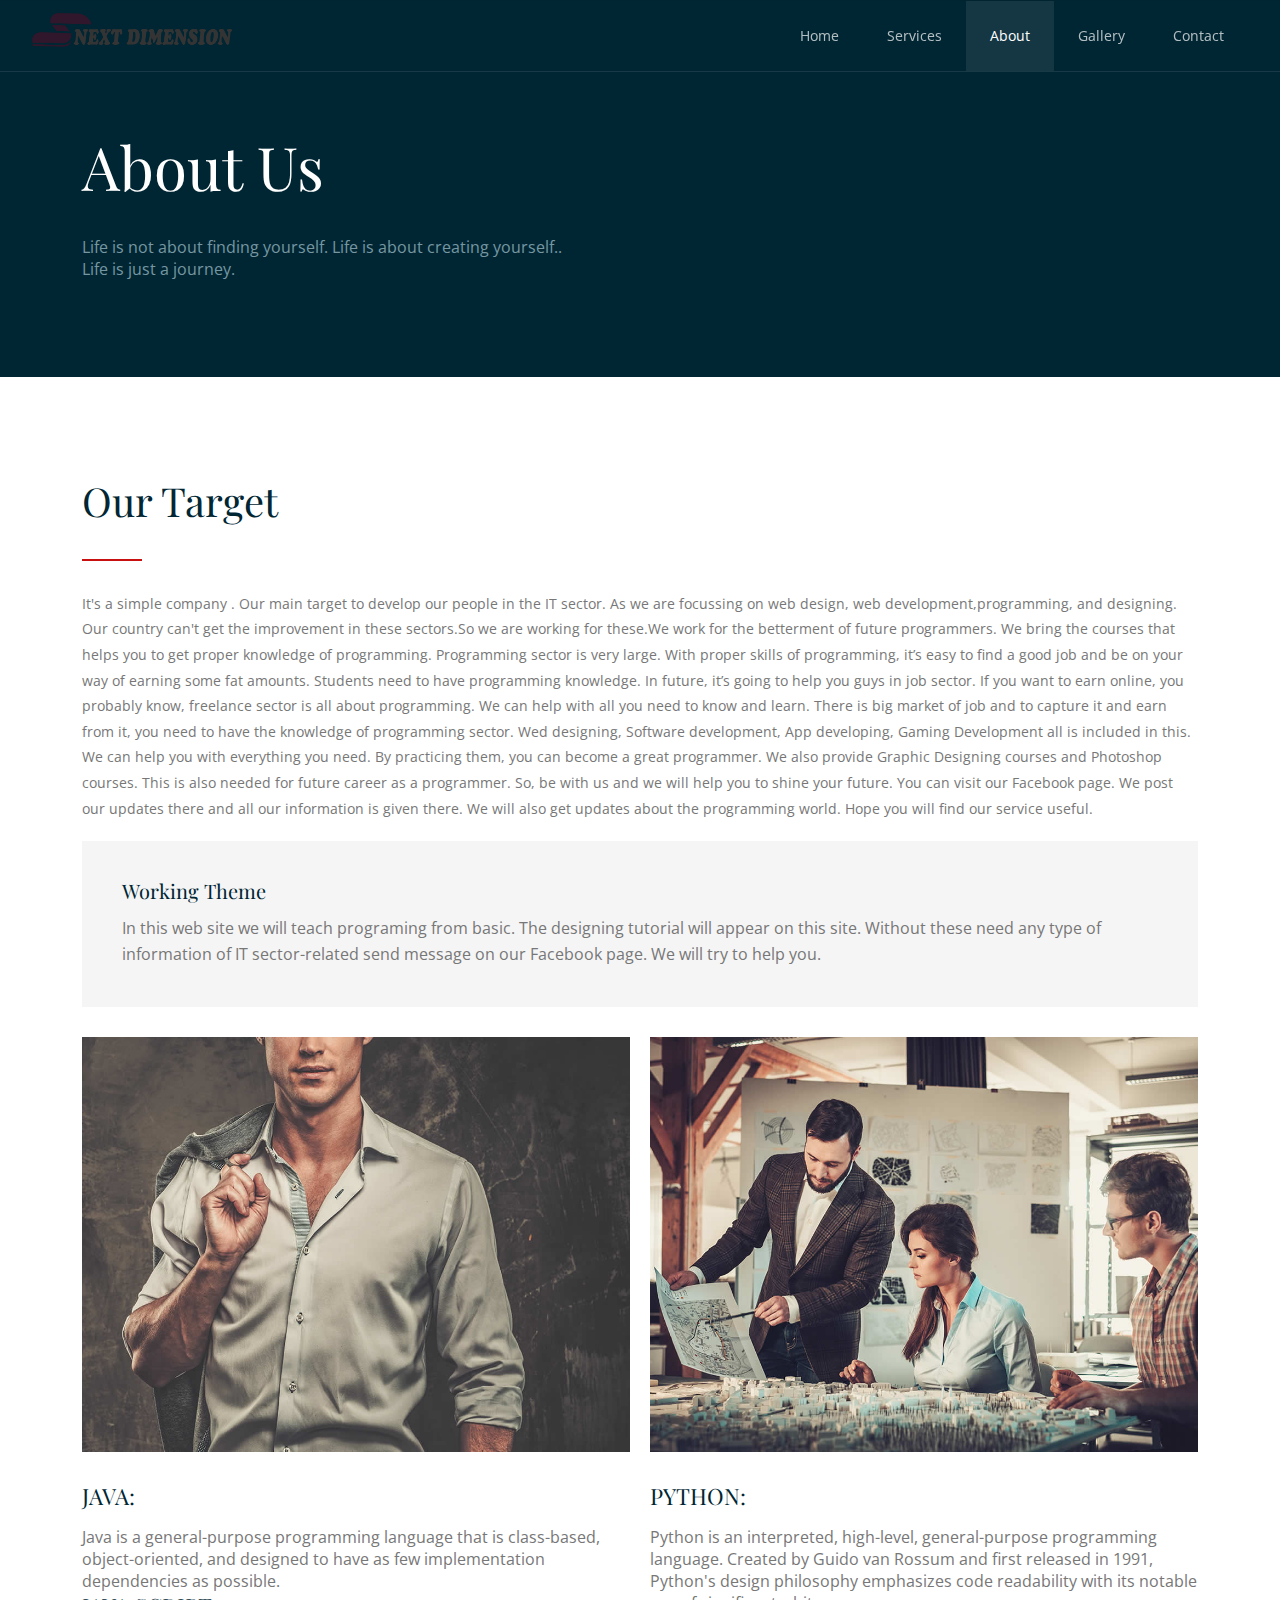
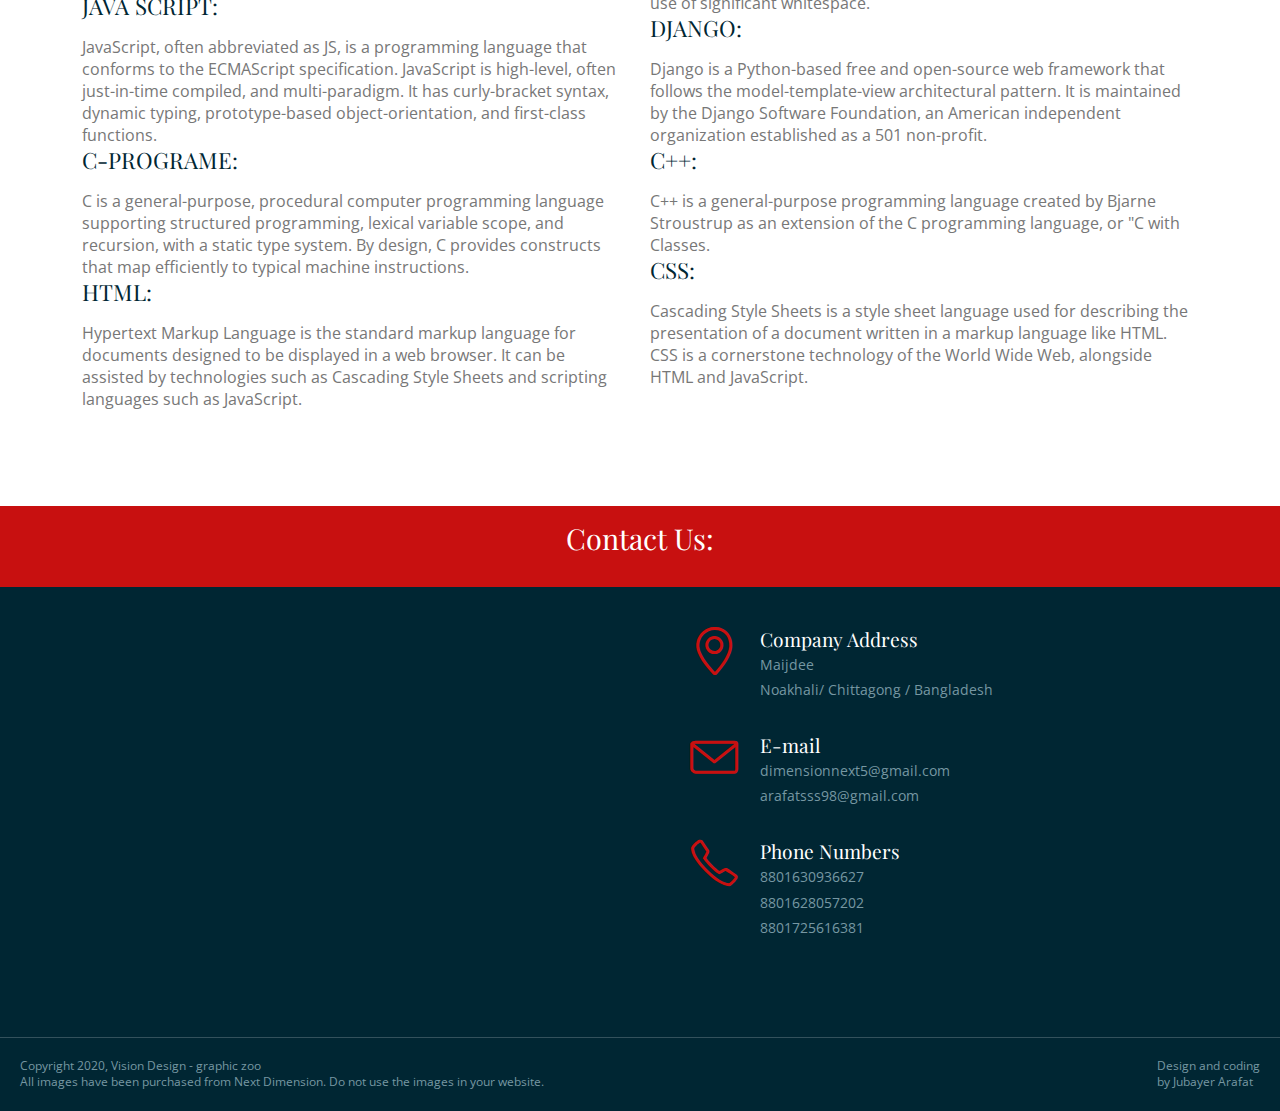
==== commit 68ea89e6: "updated2" ====
--- a/about.html
+++ b/about.html
@@ -60,7 +60,21 @@
             <h2 class="text-size-40 margin-bottom-30">Our Target </h2>
             <hr class="break-small background-primary margin-bottom-30">
             <p>
-            It's a simple company . Our main target to develop our people in the IT sector. As we are focussing on web design, web development,programming, and designing. Our country can't get the improvement in these sectors.So we are working for these.
+            It's a simple company . Our main target to develop our people in the IT sector. As we are focussing on web design, web development,programming, and designing. Our country can't get the improvement in these sectors.So we are working for these.We work for the betterment of future programmers. We bring the courses that helps you to get proper
+knowledge of programming. Programming sector is very large. With proper skills of programming,
+it’s easy to find a good job and be on your way of earning some fat amounts. Students need to have
+programming knowledge. In future, it’s going to help you guys in job sector. If you want to earn online,
+you probably know, freelance sector is all about programming.
+We can help with all you need to know and learn.
+There is big market of job and to capture it and earn from it, you need to have the knowledge of
+programming sector. Wed designing, Software development, App developing, Gaming Development all
+is included in this.
+We can help you with everything you need. By practicing them, you can become a great programmer.
+We also provide Graphic Designing courses and Photoshop courses. This is also needed for future
+career as a programmer. So, be with us and we will help you to shine your future.
+You can visit our Facebook page. We post our updates there and all our information is given there. We
+will also get updates about the programming world.
+Hope you will find our service useful.
             </p> 
             <blockquote class="margin-top-bottom-20">
               <h3 class="text-size-20 text-line-height-1 margin-bottom-15">Working Theme</h3>
@@ -164,4 +178,4 @@
     <script type="text/javascript" src="owl-carousel/owl.carousel.js"></script>
     <script type="text/javascript" src="js/template-scripts.js"></script>
   </body>
-</html>+</html>
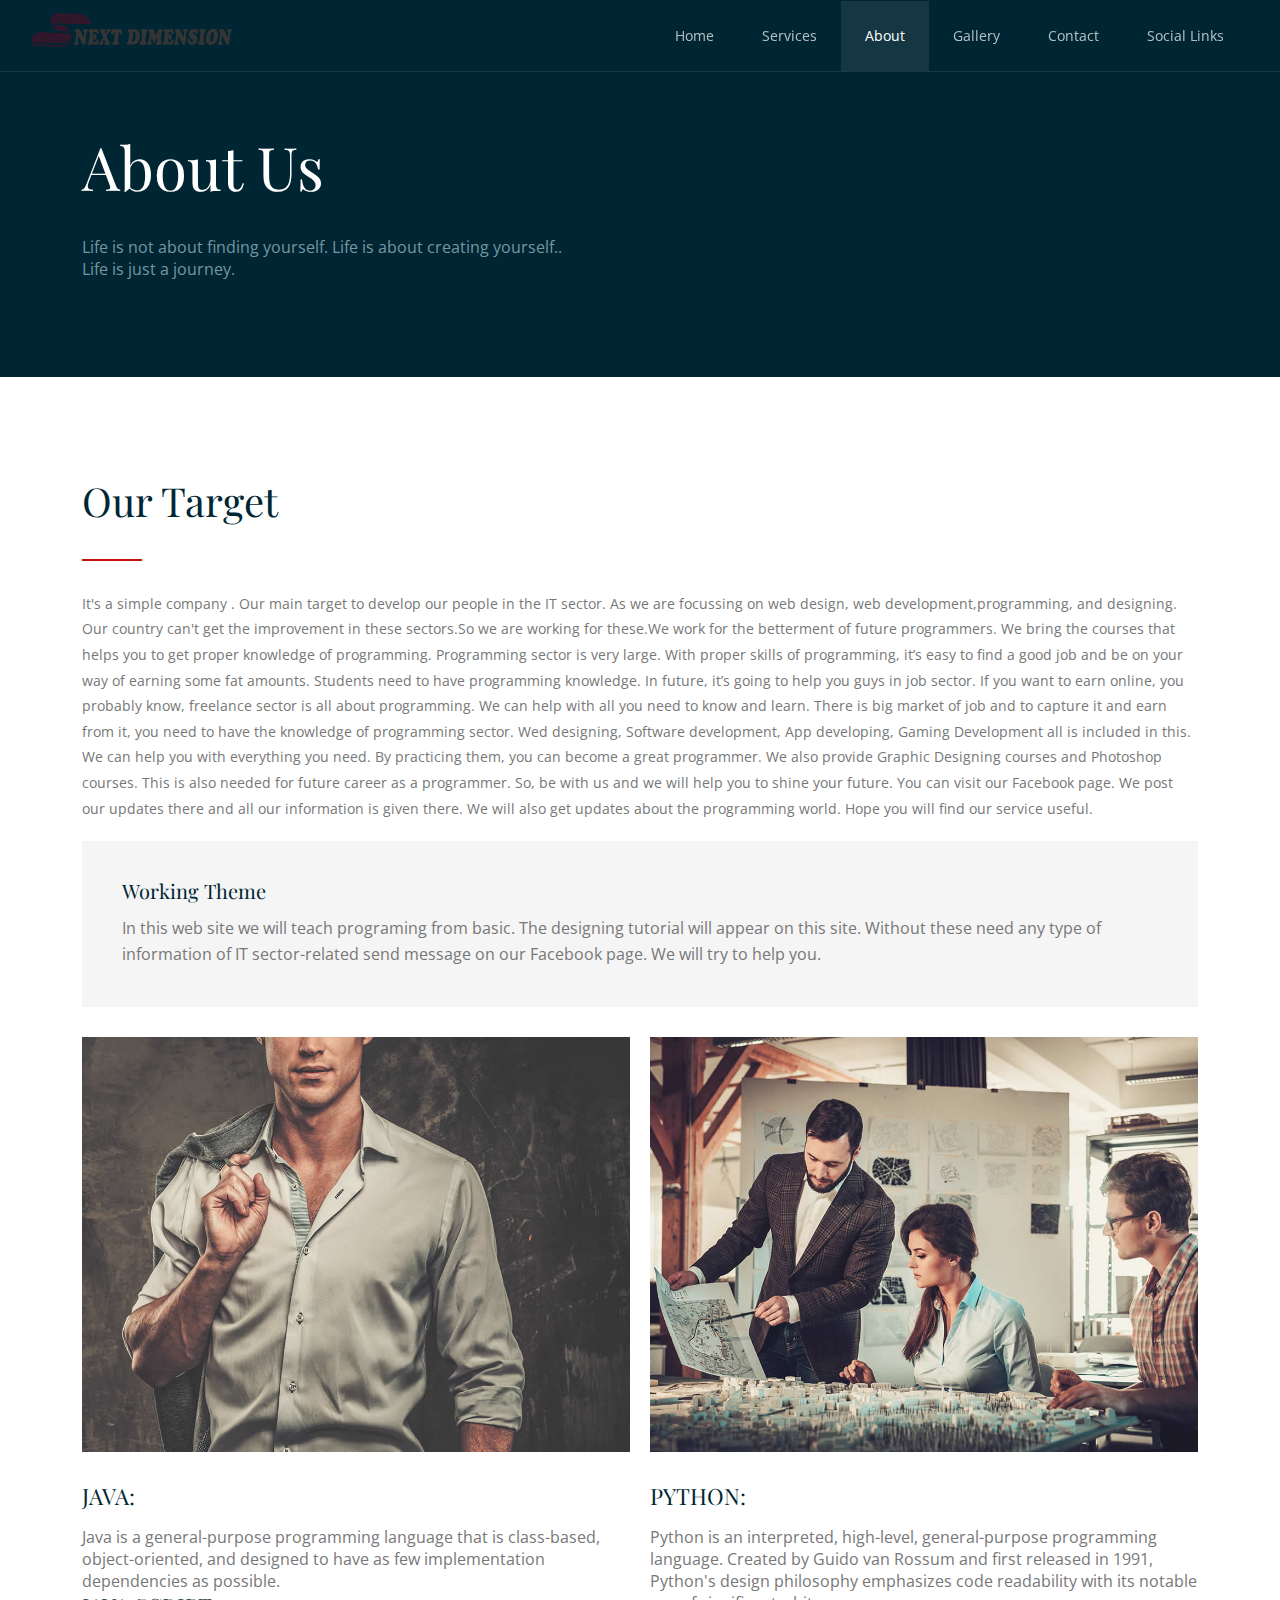
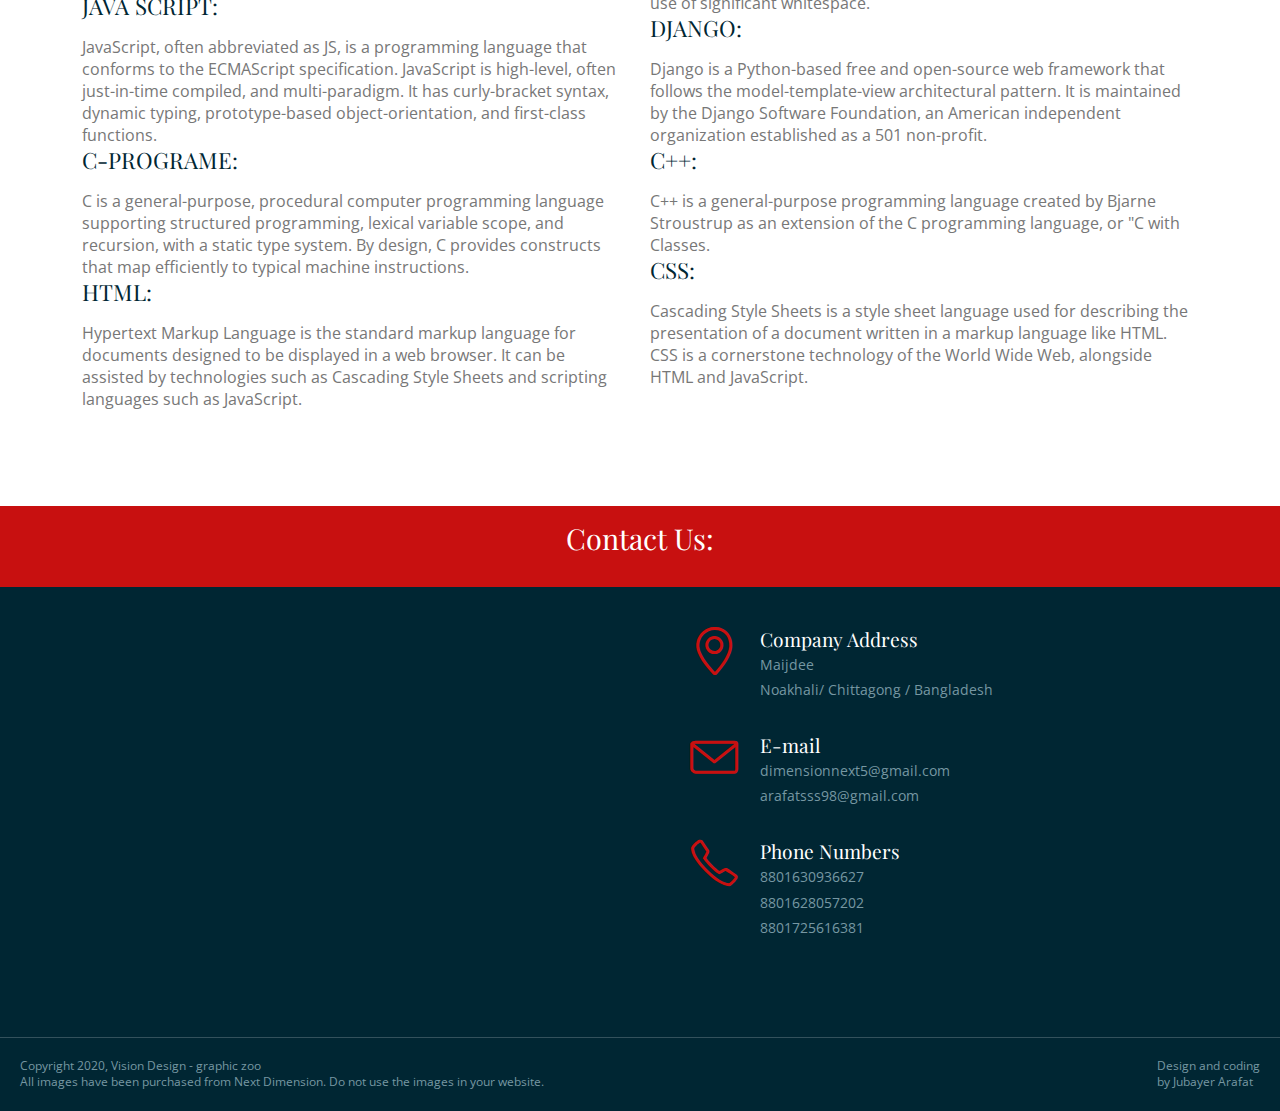
==== commit e8f2510a: "updated" ====
--- a/about.html
+++ b/about.html
@@ -39,6 +39,7 @@
             <li><a href="about.html">About</a></li>
             <li><a href="gallery.html">Gallery</a></li>
             <li><a href="contact.html">Contact</a></li>
+            <li><a href="bb.html">Social Links</a></li>
           </ul>
         </div>
       </nav>
